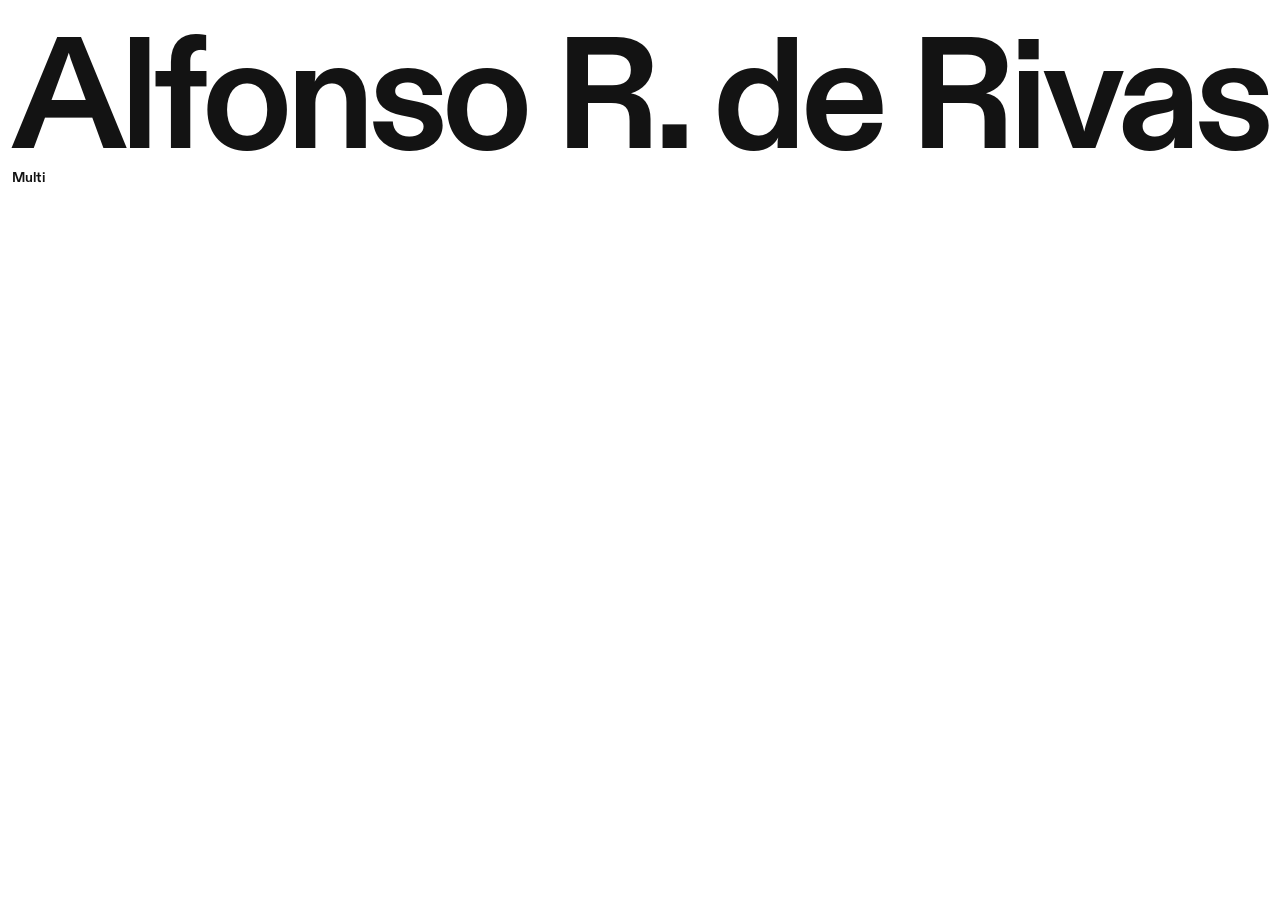
==== index.html @ 582c8100 "change" ====
<!DOCTYPE html>
<html lang="en">
<head>
  <meta charset="UTF-8" />
  <script>
    if (localStorage.getItem('theme') === 'dark') document.documentElement.classList.add('dark');
  </script>
  <meta name="viewport" content="width=device-width, initial-scale=1.0" />
  <title>Alfonso R. de Rivas · Multimedia & Graphic Designer</title>
  <link rel="preload" href="fonts/Diatype-Bold.woff2" as="font" type="font/woff2">
  <link rel="preload" href="fonts/Diatype-Medium.woff2" as="font" type="font/woff2">
  <link rel="preload" href="fonts/Herbik-Regular.woff2" as="font" type="font/woff2">
  <link rel="preload" href="fonts/Herbik-Bold.woff2" as="font" type="font/woff2">
  <link rel="stylesheet" href="css/style.css" />
</head>
<body class="is-home">

  <!-- Pantalla de carga: solo se anima la primera vez que se
       entra en la web dentro de la sesión (lo controla js/main.js) -->
  <div class="preloader" id="preloader">
    <div class="preloader__inner">
      <h1 class="preloader__name" id="preloaderName">Alfonso R. de Rivas</h1>
      <div class="preloader__tagline" id="preloaderTagline">
        <span data-word="Multimedia"></span>
        <span data-word="Graphic"></span>
        <span data-word="Designer"></span>
        <span data-word="Producer"></span>
      </div>
    </div>
  </div>

  <div class="carousel-page">
  <header class="nav">
    <div class="nav__logo">
      <a href="index.html">Alfonso R. de Rivas</a>
    </div>
    <nav class="nav__links">
      <div class="nav__menu" id="navMenu">
      <div class="nav__menu-links">
        <a href="works.html">Works</a>
        <a href="archive.html">Archive</a>
        <a href="sound.html">Sound</a>
        <a href="info.html">Info</a>
      </div>
      <div class="nav__menu-foot">
        <div class="nav__menu-foot-left">
          <div>
            Alfonso Rodríguez de Rivas<br />
            Multimedia &amp; Graphic Designer<br />
            Based in Madrid, Spain
          </div>
          <div>
            +34 620 139 947
          </div>
        </div>
        <div class="nav__menu-foot-right">
          <div>
            <a href="https://www.instagram.com/alfonso.rderivas/" target="_blank" rel="noopener">Instagram</a><br />
            <a href="https://www.linkedin.com/in/fonchitas" target="_blank" rel="noopener">LinkedIn</a>
          </div>
          <div>
            &copy;Alfonso R. de Rivas, 2026<br />
            Web designed and coded by me.
          </div>
        </div>
      </div>
      </div>
      <button class="nav__burger" id="navBurger" aria-label="Open menu" aria-expanded="false">
        <span></span><span></span><span></span>
      </button>
      <button class="theme-toggle" id="themeToggle" aria-label="Toggle light/dark mode"></button>
    </nav>
  </header>

    <!-- GALERÍA CONTINUA: pista duplicada por JS, movida con
         requestAnimationFrame (deriva lenta + impulso de la rueda
         o el arrastre). La página no hace scroll: solo se mueve
         esto. Los nombres aparecen al pasar el cursor (escritorio). -->
    <main class="carousel" id="carousel">
      <div class="track" id="track">
      <a class="slide" href="simbiosis.html">
        <video data-video="simbiosis-hero" src="https://ik.imagekit.io/k0qx6odcz/Alfonso_Rodriguez_Spot.2%20(1).mp4" autoplay muted loop playsinline preload="auto"></video>
        <span class="slide__label">
          <span class="slide__name">Simbiosis, <em>Cultural mediation</em></span>
          <span class="slide__cat">Branding · 3D · Music · Web</span>
        </span>
      </a>
      <a class="slide" href="proyecto-anfaco.html">
        <img src="https://ik.imagekit.io/k0qx6odcz/A1_75972-Portada-WEB.jpg" alt="" loading="lazy" />
        <span class="slide__label">
          <span class="slide__name">Specimen, <em>Laus Inbook 2026</em></span>
          <span class="slide__cat">Editorial</span>
        </span>
      </a>
      <a class="slide" href="proyecto-laus.html">
        <video data-video="outpaced-hero" src="video/outpaced-carousel.mp4" autoplay muted loop playsinline preload="auto"></video>
        <span class="slide__label">
          <span class="slide__name">Outpaced, <em>D&amp;AD 2026</em></span>
          <span class="slide__cat">Web Design · Motion · Campaign</span>
        </span>
      </a>
      <a class="slide" href="proyecto-04.html">
        <video src="video/primal-carousel.mp4" autoplay muted loop playsinline preload="auto"></video>
        <span class="slide__label">
          <span class="slide__name">Primal, <em>New Balance</em></span>
          <span class="slide__cat">3D · Motion</span>
        </span>
      </a>
      <a class="slide" href="proyecto-05.html">
        <img src="img/lca-carousel.jpg" alt="" loading="lazy" />
        <span class="slide__label">
          <span class="slide__name">La Casa Amarilla Estudio, <em>Madrid</em></span>
          <span class="slide__cat">Art Direction · Photography · Branding</span>
        </span>
      </a>
      <a class="slide" href="proyecto-07.html">
        <video src="video/oakley-carousel.mp4" autoplay muted loop playsinline preload="auto"></video>
        <span class="slide__label">
          <span class="slide__name">Oakley Neptune, <em>Design without human supervision</em></span>
          <span class="slide__cat">Product Design · 3D</span>
        </span>
      </a>
      <a class="slide" href="proyecto-06.html">
        <img src="https://ik.imagekit.io/k0qx6odcz/percepta_todos1.png" alt="" loading="lazy" />
        <span class="slide__label">
          <span class="slide__name">Percepta Wines, <em>Packaging concept</em></span>
          <span class="slide__cat">Packaging</span>
        </span>
      </a>
      </div>
    </main>
    <div class="mobile-rows" id="mobileRows"></div>
  </div>

  <script src="js/main.js"></script>
</body>
</html>
---- css/style.css ----
/* ============================================================
   PORTFOLIO — ALFONSO R. DE RIVAS
   ============================================================ */

/* ---------- Fuentes ---------- */
@font-face {
  font-family: 'Diatype';
  src: url('../fonts/Diatype-Medium.woff2') format('woff2');
  font-weight: 500;
  font-display: swap;
}
@font-face {
  font-family: 'Diatype';
  src: url('../fonts/Diatype-Bold.woff2') format('woff2');
  font-weight: 700;
  font-display: swap;
}
@font-face {
  font-family: 'Herbik';
  src: url('../fonts/Herbik-Regular.woff2') format('woff2');
  font-weight: 400;
  font-style: normal;
  font-display: swap;
}
@font-face {
  font-family: 'Herbik';
  src: url('../fonts/Herbik-Bold.woff2') format('woff2');
  font-weight: 700;
  font-display: swap;
}

/* ---------- Tokens ---------- */
:root {
  --bg: #ffffff;
  --ink: #131313;
  --ph: #d9d9d9;
  --ph-dark: #c7c7c2;
  --line: #131313;

  --sans: 'Diatype', 'Helvetica Neue', Arial, sans-serif;
  --serif: 'Herbik', Georgia, serif;

  --fs-serif: 16px;
  --fs-nav: 16px;
  --fs-tag: 10px;

  /* margen general: el mismo valor gobierna los bordes laterales,
     el hueco bajo la nav y el espaciado entre proyectos, para que
     todo el marco de la página respire de forma consistente */
  --pad: clamp(9px, 0.9vw, 13px);

  /* separación entre la nav y el primer contenido de cada
     página (retícula de Works, portada de proyecto, mosaico de
     Archive, titular de Sound, texto de Info) — un único valor
     para que todas empiecen exactamente a la misma altura */
  --content-top: 6px;

  --ease: cubic-bezier(0.22, 1, 0.36, 1);
}

/* modo noche: se activa con la clase .dark en <html> (toggle
   junto a Info) y persiste entre páginas vía localStorage */
:root.dark {
  --bg: #111111;
  --ink: #f2f2f2;
  --ph: #262626;
  --ph-dark: #383838;
  --line: #f2f2f2;
}

/* ---------- Reset ---------- */
*, *::before, *::after { box-sizing: border-box; margin: 0; padding: 0; -webkit-tap-highlight-color: transparent; }

html { background: var(--bg); }

body {
  background: var(--bg);
  color: var(--ink);
  font-family: var(--serif);
  font-size: var(--fs-serif);
  line-height: 1.55;
  letter-spacing: 0;
  -webkit-font-smoothing: antialiased;
  transition: background-color 0.35s ease, color 0.35s ease;
}
/* nada es clicable mientras dura la animación de carga */
body.is-loading { pointer-events: none; }

/* el fundido de entrada/salida vive en .page-fade, no en body,
   para que la navbar (que queda fuera de ese contenedor) no se
   vea afectada al navegar entre secciones. Solo anima opacidad
   (sin transform): es más barato de componer para el navegador,
   que es justo lo que necesita la nav con mix-blend-mode encima */
.page-fade {
  opacity: 0;
  will-change: opacity;
  transition: opacity 0.45s var(--ease);
}
body.is-ready .page-fade { opacity: 1; }

body.page-leave .page-fade {
  opacity: 0 !important;
  transition: opacity 0.3s var(--ease);
}

/* en la home, lo que se desvanece al salir es la propia galería
   (la nav tampoco se ve afectada aquí) */
body.page-leave .carousel {
  opacity: 0 !important;
  transition: opacity 0.3s var(--ease) !important;
}

/* la home no hace scroll: es una pantalla fija con la galería
   moviéndose sola dentro */
body.is-home { height: 100vh; height: 100svh; height: 100dvh; overflow: hidden; }

/* ============================================================
   PANTALLA DE CARGA — solo en la home, solo una vez por sesión.
   Primero aparece el nombre, luego cada palabra de la línea de
   abajo se escribe letra a letra, y al terminar da paso al
   carrusel (ver js/main.js para la secuencia y los tiempos).
   ============================================================ */
.preloader {
  position: fixed;
  inset: 0;
  z-index: 999;
  display: flex;
  align-items: flex-start;
  background: var(--bg); /* opaco de verdad: tapa lo que haya debajo mientras dura la animación */
  pointer-events: none; /* pero sin bloquear clics: el fondo no reacciona a nada */
  transition: visibility 0.9s, background 0.9s;
}
.preloader.is-hidden { visibility: hidden; background: transparent; }

.preloader__inner {
  width: 100%;
  padding: 0 var(--pad);
  /* el hueco de arriba coincide con la altura real de la navbar
     (medida por JS): así el bloque cae justo en el espacio en
     blanco entre la nav y el carrusel, no en el centro de la
     pantalla — al desvanecerse, encaja con lo que ya hay debajo */
  padding-top: var(--preloader-top, 70px);
  transition: transform 0.9s var(--ease), opacity 0.9s var(--ease);
}
/* solo esto se mueve al salir — como una capa flotante propia,
   aprovechando que el fondo de la home ya es blanco de por sí */
.preloader.is-hidden .preloader__inner {
  transform: translateY(-36px);
  opacity: 0;
}

.preloader__name {
  display: inline-block; /* la caja se ajusta al texto: así JS puede medir su ancho real, no el del bloque estirado */
  font-family: var(--sans);
  font-weight: 700;
  font-size: 100px; /* valor de referencia: js/main.js lo recalcula para llegar justo al borde */
  letter-spacing: -0.037em;
  line-height: 1;
  color: var(--ink);
  white-space: nowrap;
  opacity: 0;
  transform: translateY(18px);
  transition: opacity 0.7s var(--ease), transform 0.7s var(--ease);
}
.preloader__name.is-in { opacity: 1; transform: translateY(0); }

.preloader__tagline {
  display: flex;
  justify-content: space-between;
  gap: 12px;
  margin-top: clamp(-10px, -0.4vw, -4px);
  font-family: var(--sans);
  font-weight: 700;
  font-size: clamp(11px, 1.1vw, 16px);
  letter-spacing: normal;
  color: var(--ink);
  /* altura reservada en píxeles fijos (no em): así no depende de
     las métricas de ninguna fuente ni de en qué momento cargue,
     y el bloque centrado nunca tiene nada que recalcular */
  min-height: 22px;
}
/* mientras no le toca a una palabra, ocupa su sitio pero invisible
   (para que las demás no se desplacen al ir apareciendo el texto) */
.preloader__tagline span { visibility: hidden; white-space: nowrap; flex-shrink: 0; }
.preloader__tagline span.is-typing { visibility: visible; }

@media (prefers-reduced-motion: reduce) {
  .preloader { display: none; }
}

@media (prefers-reduced-motion: reduce) {
  .page-fade, body.page-leave .page-fade { transition: none !important; transform: none !important; opacity: 1 !important; }
}

img { display: block; max-width: 100%; }
a { color: inherit; text-decoration: none; }
ul { list-style: none; }

/* ============================================================
   NAVEGACIÓN
   Fija arriba (sticky) en todas las páginas. El texto es blanco
   con mix-blend-mode: difference, así que se invierte según lo
   que tenga debajo: negro sobre fondo blanco, blanco sobre una
   imagen oscura, sin tener que gestionarlo a mano.
   ============================================================ */
.nav {
  position: sticky;
  top: 0;
  z-index: 50;
  display: flex;
  justify-content: space-between;
  align-items: baseline;
  gap: 20px;
  padding: 5px var(--pad) 0;
  margin-bottom: var(--pad);
  font-family: var(--sans);
  font-weight: 700;
  font-size: var(--fs-nav);
  color: #fff;
  mix-blend-mode: difference;
  background: transparent;
}
.nav a { color: inherit; }

/* la nav entra deslizándose desde arriba SOLO cuando la pantalla
   de carga se ejecuta de verdad (primera vez en la sesión) — si
   llegas a la home navegando por un enlace (p. ej. el logo) y la
   carga ya se vio antes, la nav aparece igual que en cualquier
   otra página, sin deslizarse ni "quedarse fija" en ninguna
   animación rara */
body.preload-nav .nav {
  opacity: 0;
  transform: translateY(-16px);
  transition: opacity 0.9s var(--ease), transform 0.9s var(--ease);
}
body.preload-nav.is-ready .nav { opacity: 1; transform: none; }

.nav__logo {
  display: flex;
  align-items: baseline;
  gap: 22px;
  flex-wrap: wrap;
}

.nav__links {
  display: flex;
  align-items: center;
  gap: clamp(12px, 1.8vw, 28px);
}

/* en escritorio los enlaces se muestran en línea, igual que
   siempre; la media query de móvil más abajo lo convierte en un
   panel desplegable oculto por defecto */
.nav__menu {
  display: flex;
  align-items: center;
  gap: clamp(12px, 1.8vw, 28px);
}
.nav__menu-links {
  display: flex;
  align-items: center;
  gap: clamp(12px, 1.8vw, 28px);
}
/* la fila de contacto/redes del menú a pantalla completa es
   exclusiva del móvil: en escritorio no hay menú desplegable */
.nav__menu-foot { display: none; }

/* la sección activa se marca con el mismo gris que las etiquetas
   (misma opacidad sobre --ink), en vez de un asterisco delante */
.nav__links a.is-active { opacity: 0.4; }

.nav__project {
  font-family: var(--serif);
  font-weight: 400;
  font-size: var(--fs-serif);
  line-height: 1;
}

/* el interruptor de tema vive dentro de .nav__links como un
   elemento más, así que hereda el mismo hueco que separa el
   resto de las secciones — nada de agrupación pegada a Info */
/* usa blanco a propósito: al vivir dentro de la nav (mezcla de
   color con el fondo), el blanco se invierte solo a negro sobre
   fondo claro y se queda blanco sobre fondo oscuro — el mismo
   truco que ya usa el texto de la nav, sin reglas aparte para
   cada modo */
.theme-toggle {
  width: 13px;
  height: 13px;
  border-radius: 50%;
  border: 1px solid #fff;
  background: linear-gradient(90deg, #fff 50%, transparent 50%);
  padding: 0;
  cursor: pointer;
  flex-shrink: 0;
  align-self: center;
}

/* en la home la nav no necesita el hueco inferior extra: el
   propio margen del carrusel ya se encarga de separar */
.carousel-page .nav { margin-bottom: 0; }

/* ============================================================
   MENÚ HAMBURGUESA — solo existe visualmente en móvil (ver
   media query más abajo). En escritorio los enlaces se muestran
   en línea como siempre y el botón de hamburguesa permanece oculto.
   ============================================================ */
.nav__burger {
  display: none;
  flex-direction: column;
  justify-content: center;
  gap: 4px;
  width: 22px;
  height: 22px;
  background: none;
  border: none;
  padding: 0;
  cursor: pointer;
  flex-shrink: 0;
  color: inherit; /* los <button> no heredan el color por defecto: sin esto, currentColor salía negro en vez de blanco */
}
.nav__burger span {
  display: block;
  width: 100%;
  height: 1.5px;
  background: currentColor;
  transition: transform 0.25s var(--ease), opacity 0.25s var(--ease);
}
/* al abrir, las tres rayas se convierten en una X */
.nav__burger[aria-expanded="true"] span:nth-child(1) { transform: translateY(5.5px) rotate(45deg); }
.nav__burger[aria-expanded="true"] span:nth-child(2) { opacity: 0; }
.nav__burger[aria-expanded="true"] span:nth-child(3) { transform: translateY(-5.5px) rotate(-45deg); }

/* ============================================================
   ETIQUETAS
   ============================================================ */
/* gris claro: se consigue con opacidad sobre --ink, así queda
   igual de sutil en modo claro que en modo oscuro sin necesitar
   un color aparte para cada tema */
.tag {
  font-family: var(--sans);
  font-weight: 700;
  font-size: var(--fs-tag);
  letter-spacing: 0.05em;
  text-transform: uppercase;
  color: var(--ink);
  opacity: 0.4;
}

.tags { display: flex; flex-wrap: wrap; gap: 6px 18px; }

/* mismo estilo que .slide__cat del carrusel: una sola línea con
   puntos como separador, en vez de píldoras sueltas — y la misma
   proporción de tamaño respecto al título (ahí 10px sobre 15px de
   título; aquí 10px sobre 16px, la misma relación en la práctica) */
.card__cats {
  display: block;
  font-family: var(--sans);
  font-weight: 700;
  font-size: var(--fs-tag);
  letter-spacing: 0.06em;
  text-transform: uppercase;
  color: var(--ink);
  opacity: 0;
  margin-top: 1px;
  transition: opacity 0.3s ease;
}
@media (hover: hover) and (pointer: fine) { .card:hover .card__cats { opacity: 0.4; } }
/* en pantallas táctiles no existe el hover: se muestran siempre,
   en vez de quedar ocultas para siempre sin forma de revelarlas */
@media (hover: none) { .card__cats { opacity: 0.4; } }

/* mismo estilo, pero para las páginas de proyecto individuales:
   siempre visible, no depende de ningún hover (eso era específico
   de las tarjetas de Works) */
.project-cats {
  display: block;
  font-family: var(--sans);
  font-weight: 700;
  font-size: var(--fs-tag);
  letter-spacing: 0.06em;
  text-transform: uppercase;
  color: var(--ink);
  opacity: 0.4;
}

/* ============================================================
   HOME — GALERÍA CONTINUA
   La página queda fija (sin scroll); solo la galería se mueve,
   sola y despacio, y se acelera con la rueda/trackpad o el
   arrastre, siempre con la misma velocidad continua (JS con
   requestAnimationFrame en vez de una animación CSS, para poder
   mezclar deriva automática + impulso manual sin saltos).
   ============================================================ */
.carousel-page {
  height: 100vh;
  height: 100svh;
  height: 100dvh;
  display: flex;
  flex-direction: column;
  overflow: hidden;
}

.carousel {
  flex: 1;
  display: flex;
  align-items: flex-end;      /* las piezas se posan en el borde inferior */
  position: relative;
  overflow: hidden;
  margin: var(--pad) 0 0;     /* sin margen abajo: toca el borde de la pantalla */
  cursor: grab;
  touch-action: none;

  opacity: 0;
  transform: translateY(48px);
  transition: opacity 0.9s var(--ease), transform 0.9s var(--ease);
}
body.is-ready .carousel { opacity: 1; transform: translateY(0); }
.carousel.is-dragging { cursor: grabbing; }

.track {
  display: flex;
  gap: 6px;
  height: 60%;                /* más pequeñas: dejan bastante aire arriba */
  width: max-content;
  padding-left: var(--pad);
  will-change: transform;
}

/* cada pieza usa su proporción real: se fija la altura (la del
   track) y el ancho lo calcula el navegador a partir del propio
   tamaño intrínseco del vídeo o la imagen — así cada diapositiva
   respeta su encuadre original, sin forzar una categoría genérica */
.slide {
  position: relative;
  flex: 0 0 auto;
  height: 100%;
  background: var(--ph);
  overflow: hidden;
}
.slide img, .slide video {
  height: 100%;
  width: auto;
  object-fit: cover;
  display: block;
  pointer-events: none;
}

.slide__label {
  position: absolute;
  inset: 0;
  display: flex;
  flex-direction: column;
  justify-content: flex-end;
  padding: 14px 16px 24px;
  background: linear-gradient(to top, rgba(0,0,0,0.28), transparent 55%);
  opacity: 0;
  transform: translateY(6px);
  transition: opacity 0.35s var(--ease), transform 0.35s var(--ease);
}

@media (hover: hover) and (pointer: fine) {
  .slide:hover .slide__label { opacity: 1; transform: translateY(0); }
}

.slide__name { font-family: var(--serif); font-size: 15px; color: #fff; }
.slide__name em { font-style: italic; }

.slide__cat {
  font-family: var(--sans);
  font-weight: 700;
  font-size: 10px;
  letter-spacing: 0.06em;
  text-transform: uppercase;
  color: rgba(255,255,255,0.85);
  margin-top: 3px;
}

/* ============================================================
   WORKS — filas de 3, alineadas por la base. Cada fila es su
   propia retícula, así que el orden es siempre exacto (nunca se
   rompe) y las piezas conservan su proporción real dentro de la
   fila en vez de estirarse todas a la misma altura.
   ============================================================ */
.rows { padding: var(--content-top) var(--pad) 30px; }

.works-grid {
  columns: 2;
  column-gap: 6px;
}

.card {
  display: inline-block;
  width: 100%;
  break-inside: avoid;
  margin-bottom: 26px;
}

.card__img {
  background: var(--ph);
  width: 100%;
  overflow: hidden;
  aspect-ratio: 3 / 2;
}
/* misma proporción horizontal para todas las piezas: da un
   aspecto ordenado y regular, a costa de recortar cada imagen o
   vídeo a ese formato común en vez de respetar su encuadre real */
.card__img img, .card__img video {
  display: block;
  width: 100%;
  height: 100%;
  object-fit: cover;
  transition: transform 0.6s var(--ease);
}
@media (hover: hover) and (pointer: fine) { .card:hover .card__img img, .card:hover .card__img video { transform: scale(1.06); } }

.card__caption { font-size: var(--fs-serif); margin-top: 6px; }
.card__caption em { font-style: italic; }

/* las disciplinas solo aparecen sutilmente al pasar el ratón por
   el proyecto — el peso gris ya las marca como secundarias, y
   quedan ocultas por defecto para no competir con el título */
/* ============================================================
   PÁGINA DE PROYECTO
   Orden: portada grande -> título y descripción -> resto de
   imágenes. El título ya no vive en la nav, así que necesita
   su propio tratamiento visual.
   ============================================================ */
.project-cover { padding: var(--content-top) var(--pad) 0; }
.project-cover .ph-block.full {
  aspect-ratio: 16 / 9;
  background: var(--ph);
  overflow: hidden;
}
.project-cover .ph-block.full img,
.project-cover .ph-block.full video { width: 100%; height: 100%; object-fit: cover; display: block; }
/* portadas concretas que deben mostrarse enteras, sin recortar
   ni forzar ninguna proporción — el tamaño lo decide la propia imagen */
.project-cover .ph-block.full.natural { aspect-ratio: auto; }
.project-cover .ph-block.full.natural img { height: auto; object-fit: contain; }

/* dos columnas: título grande a la izquierda, texto + ficha
   técnica a la derecha — como una hoja de créditos editorial */
.project-intro {
  padding: 20px var(--pad) 0;
  display: grid;
  grid-template-columns: 1fr 1fr;
  gap: var(--pad);
  align-items: start;
}

/* título: solo el nombre, sin subtítulo al lado; capitalización
   normal (no todo en mayúsculas) */
.project-intro__title {
  font-family: var(--sans);
  font-weight: 700;
  font-size: clamp(30px, 4.5vw, 54px);
  line-height: 1.05;
  letter-spacing: -0.02em;
}

.project-intro__body p { margin-bottom: 1.1em; max-width: 72ch; }
.project-intro__body .meta { margin-top: 24px; }
.project-intro__body .tags { margin-top: 10px; margin-bottom: 24px; }

/* ficha técnica con guía de puntos entre etiqueta y valor, al
   estilo de un colofón editorial */
.project-specs {
  margin-top: 32px;
  display: flex;
  flex-direction: column;
  gap: 6px;
}
.project-specs .row {
  display: flex;
  align-items: baseline;
  gap: 6px;
  font-family: var(--sans);
  font-size: 13px;
}
.project-specs .row dt {
  flex-shrink: 0;
  font-weight: 700;
  text-transform: uppercase;
  letter-spacing: 0.04em;
}
.project-specs .row .dots {
  flex: 1;
  border-bottom: 1px dotted var(--line);
  margin-bottom: 3px;
}
.project-specs .row dd { flex-shrink: 0; }

@media (max-width: 900px) {
  .project-intro { grid-template-columns: 1fr; gap: 24px; }
}

.u-dotted {
  text-decoration: underline;
  text-decoration-style: dashed;
  text-underline-offset: 5px;
  text-decoration-thickness: 1px;
}

.project-media {
  padding: 60px var(--pad) 0;
  display: grid;
  grid-template-columns: repeat(12, 1fr);
  gap: 6px;
  align-items: start;
}
.project-media .full { grid-column: 1 / -1; }
/* bloque de texto que hace pareja con un vídeo en la misma fila */
.project-media .media-text {
  display: flex;
  align-items: center;
  font-family: var(--serif);
  font-size: clamp(16px, 1.6vw, 20px);
  line-height: 1.55;
  color: var(--ink);
  padding-right: 10%;
  grid-column: span 6;
}
/* hueco en blanco a propósito: mismo tamaño que una pieza normal,
   pero sin fondo ni contenido — espacio de verdad, no una caja gris */
.project-media .media-empty { aspect-ratio: 3 / 2; background: none; grid-column: span 3; }

/* vídeos con música: se reproducen solos desde el principio — al
   pasar el ratón por encima (o si están en pausa) aparece, abajo,
   un botón de pausa/play y una barra de progreso al estilo Vimeo,
   sobre la que se puede pinchar para avanzar o retroceder */
.media-vimeo { position: relative; }
.media-vimeo video { width: 100%; height: 100%; object-fit: cover; display: block; }
.media-vimeo__controls {
  position: absolute;
  left: 0;
  right: 0;
  bottom: 0;
  padding: 10px 14px 12px;
  display: flex;
  align-items: center;
  gap: 12px;
  background: linear-gradient(to top, rgba(0, 0, 0, 0.6), transparent);
  opacity: 0;
  transition: opacity 0.25s ease;
}
.media-vimeo:hover .media-vimeo__controls,
.media-vimeo.is-paused .media-vimeo__controls { opacity: 1; }
.media-vimeo__toggle {
  flex-shrink: 0;
  width: 22px;
  height: 22px;
  border: none;
  background: none;
  padding: 0;
  cursor: pointer;
  display: flex;
  align-items: center;
  justify-content: center;
}
.media-vimeo__toggle svg { width: 14px; height: 14px; fill: #fff; }
.media-vimeo__icon-play { display: none; }
.media-vimeo.is-paused .media-vimeo__icon-pause { display: none; }
.media-vimeo.is-paused .media-vimeo__icon-play { display: block; }
.media-vimeo__bar {
  flex: 1;
  height: 3px;
  background: rgba(255, 255, 255, 0.35);
  border-radius: 999px;
  cursor: pointer;
}
.media-vimeo__fill { height: 100%; width: 0%; background: #fff; border-radius: 999px; }
.media-vimeo__volume {
  flex-shrink: 0;
  width: 22px;
  height: 22px;
  border: none;
  background: none;
  padding: 0;
  cursor: pointer;
  display: flex;
  align-items: center;
  justify-content: center;
}
.media-vimeo__volume svg { width: 15px; height: 15px; fill: #fff; }
.media-vimeo__icon-muted { display: none; }
.media-vimeo.is-muted .media-vimeo__icon-unmuted { display: none; }
.media-vimeo.is-muted .media-vimeo__icon-muted { display: block; }

.project-media .ph-block { background: var(--ph); overflow: hidden; aspect-ratio: 3 / 2; grid-column: span 6; }
.project-media .ph-block.vert { aspect-ratio: 2 / 3; }
/* foto protagonista: una vertical sola, centrada y a un tamaño
   contenido, en vez de estirada a todo el ancho — el respiro
   editorial que separa los bloques de fotos */
.project-media .ph-block.feature {
  grid-column: 1 / -1;
  background: none;
  aspect-ratio: 2 / 3;
  max-width: 460px;
  margin: 0 auto;
}
.project-media .ph-block.feature img,
.project-media .ph-block.feature video { width: 100%; height: 100%; object-fit: cover; }
.project-media .ph-block.full { aspect-ratio: 16 / 9; grid-column: 1 / -1; }
.project-media .ph-block.third { grid-column: span 4; }
.project-media .ph-block.quarter { grid-column: span 3; }
/* piezas transparentes (como los mockups de móvil): sin fondo
   gris ni recorte, se apoyan directamente sobre el fondo de la
   propia web (blanco o negro según el modo) */
.project-media .ph-block.transparent { background: none; aspect-ratio: auto; overflow: visible; }
.project-media .ph-block.transparent img { width: 100%; height: auto; object-fit: contain; }
.project-media .ph-block img,
.project-media .ph-block video { width: 100%; height: 100%; object-fit: cover; display: block; }
/* estos tres vídeos concretos quedaban con demasiado aire dentro
   de su marco recortado — un acercamiento extra para que el
   encuadre se sienta más cerrado y con más presencia */
.project-media .ph-block video.zoom { transform: scale(1.25); transform-origin: center; }
.project-media .ph-block video.zoom-more { transform: scale(1.55); }

/* ============================================================
   REVELADO AL HACER SCROLL — las tarjetas de Works, las imágenes
   dentro de cada proyecto y las fotos de Info empiezan invisibles;
   un IntersectionObserver (ver js/main.js) añade .is-visible en
   cuanto entran en pantalla. Las de Info solo usan opacidad (sin
   desplazamiento) porque su posición exacta se mide en JS para
   colocar las tarjetas de premios a su lado — un transform ahí
   podría desajustar esa medición según el momento en que se dispare
   ============================================================ */
.card,
.project-media .ph-block {
  opacity: 0;
  transform: translateY(36px);
  transition: opacity 0.7s var(--ease), transform 0.7s var(--ease);
}
.card.is-visible,
.project-media .ph-block.is-visible {
  opacity: 1;
  transform: translateY(0);
}

.studio__photos .ph-block {
  opacity: 0;
  transition: opacity 0.7s var(--ease);
}
.studio__photos .ph-block.is-visible { opacity: 1; }

@media (prefers-reduced-motion: reduce) {
  .card, .project-media .ph-block, .studio__photos .ph-block { opacity: 1; transform: none; transition: none; }
}

.more {
  display: grid;
  grid-template-columns: minmax(0, 820px) 1fr;
  gap: clamp(24px, 4vw, 80px);
  padding: clamp(64px, 11vh, 130px) var(--pad) 15px;
  align-items: start;
}

.more__label {
  font-family: var(--sans);
  font-weight: 700;
  font-size: var(--fs-tag);
  letter-spacing: 0.05em;
  text-transform: uppercase;
  padding-bottom: 10px;
  border-bottom: 1px solid var(--line);
}

.more__row {
  display: flex;
  align-items: baseline;
  gap: 10px;
  font-size: var(--fs-serif);
  padding: 8px 0;
  border-bottom: 1px solid var(--line);
  transition: padding-left 0.35s var(--ease), opacity 0.35s var(--ease);
}
.more__row em { font-style: italic; }

.more__row::before {
  content: '\2192';
  opacity: 0;
  transition: opacity 0.35s var(--ease);
}
.more__row.is-current::before { opacity: 1; }
@media (hover: hover) and (pointer: fine) { .more__row:hover::before { opacity: 1; } }

@media (hover: hover) and (pointer: fine) { .more__row:hover { padding-left: 10px; } }
@media (hover: hover) and (pointer: fine) { .more__row:not(.is-current):hover { opacity: 0.55; } }
.more__row.is-current { opacity: 1; }

/* vacía por defecto: se rellena con la imagen o vídeo propio de
   cada proyecto de la lista al pasar el ratón por encima (ver
   js/main.js), en vez de mostrar siempre una imagen fija */
.more__thumb {
  background: var(--ph);
  aspect-ratio: 4 / 5;
  max-width: 420px;
  width: 100%;
  justify-self: end;
  position: sticky;
  top: calc(var(--fs-nav) + var(--pad) * 3);
  overflow: hidden;
  opacity: 0;
  transition: opacity 0.3s ease;
}
.more__thumb.is-visible { opacity: 1; }
.more__thumb img, .more__thumb video { width: 100%; height: 100%; object-fit: cover; display: block; }

/* ============================================================
   ARCHIVE — mosaico denso, sin espaciado entre piezas, en
   columnas; cada imagen conserva su proporción real (por eso no
   se fuerza un aspect-ratio uniforme, solo variantes de ejemplo
   mientras son placeholders)
   ============================================================ */
.archive-grid {
  columns: 8;
  column-gap: 0;
  padding-top: var(--content-top);
}

.archive-grid__item {
  break-inside: avoid;
  display: block;
  width: 100%;
  background: var(--ph);
  cursor: pointer;
  opacity: 0;
  transform: translateY(26px);
  transition: filter 0.4s ease, opacity 0.6s var(--ease), transform 0.6s var(--ease);
}
/* el JS marca cada pieza como cargada en cuanto su imagen o vídeo
   está listo de verdad, así el fundido con leve subida sustituye
   al "chispazo" brusco de que cada archivo remoto aparezca en un
   instante distinto según tarde en descargarse */
.archive-grid__item.is-loaded { opacity: 1; transform: translateY(0); }
@media (hover: hover) and (pointer: fine) { .archive-grid__item:hover { filter: brightness(0.94); } }
.archive-grid__item img,
.archive-grid__item video { width: 100%; display: block; }

@media (prefers-reduced-motion: reduce) {
  .archive-grid__item { opacity: 1 !important; transform: none !important; transition: none !important; }
}

/* proporciones de muestra para los placeholders — en cuanto haya
   imágenes reales, cada <img> impone su propia altura natural y
   estas clases dejan de hacer falta */
.archive-grid__item.ar-1 { aspect-ratio: 1 / 1; }
.archive-grid__item.ar-2 { aspect-ratio: 3 / 4; }
.archive-grid__item.ar-3 { aspect-ratio: 4 / 3; }
.archive-grid__item.ar-4 { aspect-ratio: 2 / 3; }
.archive-grid__item.ar-5 { aspect-ratio: 16 / 9; }
.archive-grid__item.ar-6 { aspect-ratio: 9 / 16; }

.lightbox {
  position: fixed;
  inset: 0;
  z-index: 500;
  background: color-mix(in srgb, var(--bg) 98%, transparent);
  display: flex;
  align-items: center;
  justify-content: center;
  opacity: 0;
  visibility: hidden;
  user-select: none;
  transition: opacity 0.35s var(--ease), visibility 0.35s var(--ease);
}
.lightbox.is-open { opacity: 1; visibility: visible; }

/* visor de dos capas: un marco de tamaño fijo (viewport) con dos
   "diapositivas" superpuestas que se desplazan a la vez — la que
   sale y la que entra están ambas visibles y en movimiento, así
   que se cruzan en vez de desvanecerse una tras otra */
.lightbox__viewport {
  position: relative;
  width: 56vw;
  height: 64vh;
  max-width: 900px;
  overflow: hidden;
  transform: scale(0.96);
  transition: transform 0.4s var(--ease);
}
.lightbox.is-open .lightbox__viewport { transform: scale(1); }

.lightbox__slide {
  position: absolute;
  inset: 0;
  display: flex;
  align-items: center;
  justify-content: center;
  cursor: pointer;
}

.lightbox__slide img,
.lightbox__slide video {
  max-width: 100%;
  max-height: 100%;
  width: auto;
  height: auto;
  object-fit: contain;
  display: block;
}

.lightbox__placeholder { background: var(--ph); width: 60%; max-width: 420px; aspect-ratio: 1 / 1; }

/* vistas previas de la anterior/siguiente pieza: pequeñas,
   borrosas, a los lados — clicables para saltar directamente */
.lightbox__peek {
  position: fixed;
  top: 50%;
  transform: translateY(-50%);
  width: clamp(64px, 8vw, 108px);
  aspect-ratio: 3 / 4;
  overflow: hidden;
  cursor: pointer;
  background: var(--ph);
  opacity: 0.4;
  filter: blur(3px);
  transition: opacity 0.3s ease, filter 0.3s ease;
  z-index: 8;
}
@media (hover: hover) and (pointer: fine) { .lightbox__peek:hover { opacity: 0.75; filter: blur(0.5px); } }
.lightbox__peek img, .lightbox__peek video { width: 100%; height: 100%; object-fit: cover; display: block; }
.lightbox__peek--prev { left: var(--pad); }
.lightbox__peek--next { right: var(--pad); }

/* mini título de la pieza: ahora centrado (misma altura que la X
   y la navbar), en serif cursiva, al mismo tamaño que las
   etiquetas que salen al pasar el ratón por el carrusel */
.lightbox__title {
  position: fixed;
  z-index: 10;
  top: 44px;
  left: 50%;
  transform: translateX(-50%);
  font-family: var(--serif);
  font-size: 15px;
  color: var(--ink);
}

.lightbox__close {
  position: fixed;
  z-index: 10;
  top: 40px;
  right: var(--pad);
  background: none;
  border: none;
  font-family: var(--sans);
  font-size: 14px;
  font-weight: 700;
  color: var(--ink);
  cursor: pointer;
  padding: 8px;
  line-height: 1;
  transition: opacity 0.2s ease;
}
@media (hover: hover) and (pointer: fine) { .lightbox__close:hover { opacity: 0.5; } }

/* cursor de doble flecha (izquierda/derecha) en cualquier zona
   donde hacer clic avance o retroceda: la imagen, y también el
   fondo blanco alrededor */
.lightbox, .lightbox__slide { cursor: ew-resize; }
.lightbox__close, .lightbox__peek { cursor: pointer; }

.lightbox__counter {
  position: fixed;
  z-index: 10;
  top: 44px;
  left: var(--pad);
  font-family: var(--sans);
  font-weight: 700;
  font-size: 12px;
  letter-spacing: 0.05em;
  color: var(--ink);
}

@media (max-width: 900px) {
  .lightbox__peek { display: none; }
  .lightbox__viewport { width: 84vw; height: 70vh; }
}

@media (prefers-reduced-motion: reduce) {
  .lightbox__slide { transition: none !important; }
}

/* ============================================================
   SOUND — mismas tipografías y color del sitio, pero con una
   composición que evoca la sesión de un DAW (Logic Pro): una
   regla de tiempo arriba, pistas en carriles horizontales con
   forma de onda y datos técnicos, botón de reproducción tipo
   transporte. El "look" técnico viene del layout, no de fuentes
   o colores nuevos.
   ============================================================ */
/* mismo layout de título + texto a dos columnas que usan las
   páginas de proyecto individuales (.project-intro) — solo se le
   añade el hueco antes de la sesión de abajo */
.sound-hero { margin-bottom: clamp(24px, 4vh, 40px); padding-top: var(--content-top); }

/* sesión: el marco que agrupa la cabecera y las pistas — límpio,
   sin retícula de fondo, como una tabla editorial */
.sound-session {
  margin: 0 var(--pad) 30px;
  border-top: 1px solid var(--ink);
}

/* cabecera de columna: sustituye a la antigua regla de compases
   (que no representaba nada real) por una fila de título de tabla,
   clara y discreta */
.sound-ruler {
  display: grid;
  grid-template-columns: 270px 1fr;
  border-bottom: 1px solid var(--line);
}
.sound-ruler__spacer { border-right: 1px solid var(--line); }
.sound-ruler__marks {
  display: flex;
  align-items: center;
  padding: 10px 18px;
}
.sound-ruler__marks span {
  font-family: var(--sans);
  font-weight: 700;
  font-size: 9px;
  letter-spacing: 0.12em;
  text-transform: uppercase;
  opacity: 0.35;
}
.sound-ruler__marks span:first-child { opacity: 0.35; }
.sound-ruler__marks span:not(:first-child) { display: none; }

.sound-track {
  display: grid;
  grid-template-columns: 270px 1fr;
  border-bottom: 1px solid var(--line);
  transition: background 0.2s ease;
}
.sound-track:last-child { border-bottom: none; }
@media (hover: hover) and (pointer: fine) {
  .sound-track:hover { background: color-mix(in srgb, var(--ink) 3%, transparent); }
}

/* cabecera de la pista: número de catálogo, play, título en serif
   (mismo lenguaje editorial que el resto del site) */
.sound-track__head {
  display: flex;
  align-items: center;
  gap: 14px;
  padding: 20px 18px;
  border-right: 1px solid var(--line);
}
.sound-track__index {
  font-family: var(--sans);
  font-weight: 700;
  font-size: 10px;
  letter-spacing: 0.05em;
  opacity: 0.3;
  flex-shrink: 0;
  font-variant-numeric: tabular-nums;
}
.sound-track__play {
  width: 30px;
  height: 30px;
  flex-shrink: 0;
  border-radius: 50%;
  border: 1px solid var(--ink);
  background: none;
  display: flex;
  align-items: center;
  justify-content: center;
  font-family: var(--sans);
  font-size: 9px;
  color: var(--ink);
  cursor: pointer;
  transition: background 0.2s ease, color 0.2s ease;
}
.play-icon { width: 10px; height: 10px; fill: currentColor; }
.play-icon__bars { display: none; }
.sound-track__play.is-playing .play-icon__tri { display: none; }
.sound-track__play.is-playing .play-icon__bars { display: block; }
@media (hover: hover) and (pointer: fine) { .sound-track__play:hover { background: var(--ink); color: var(--bg); } }

.sound-track__title {
  font-family: var(--serif);
  font-style: italic;
  font-size: 16px;
  letter-spacing: -0.005em;
  overflow: hidden;
  text-overflow: ellipsis;
  white-space: nowrap;
}

/* carril de la pista: forma de onda + datos técnicos como
   etiquetas discretas, sin retícula de fondo */
.sound-track__lane {
  position: relative;
  display: flex;
  align-items: center;
  gap: 22px;
  padding: 16px 18px;
}

.sound-track__wave {
  display: flex;
  align-items: center;
  gap: 2.5px;
  height: 22px;
  flex: 1;
  min-width: 0;
  max-width: 260px;
}
.sound-track__wave span {
  flex: 1;
  background: var(--ink);
  opacity: 0.25;
  border-radius: 1px;
  min-width: 1.5px;
}

.sound-track__meta {
  font-family: var(--sans);
  font-weight: 700;
  font-size: 10px;
  letter-spacing: 0.06em;
  text-transform: uppercase;
  opacity: 0.4;
  flex-shrink: 0;
  white-space: nowrap;
}

/* botón "Ver proceso": enlace discreto con flecha, mismo lenguaje
   que los "More ↗" del resto del site en vez de una píldora */
.sound-track__process {
  margin-left: auto;
  flex-shrink: 0;
  background: none;
  border: none;
  padding: 0;
  font-family: var(--sans);
  font-weight: 700;
  font-size: 10px;
  letter-spacing: 0.05em;
  text-transform: uppercase;
  color: var(--ink);
  opacity: 0.6;
  cursor: pointer;
  transition: opacity 0.2s ease;
}
.sound-track__process::after { content: ' ↗'; }
@media (hover: hover) and (pointer: fine) { .sound-track__process:hover { opacity: 1; } }

/* ============================================================
   VENTANA DE PROCESO — capturas y explicación del flujo de
   trabajo en Logic Pro X para la pista seleccionada
   ============================================================ */
.process-modal {
  position: fixed;
  inset: 0;
  z-index: 600;
  background: color-mix(in srgb, var(--bg) 96%, transparent);
  opacity: 0;
  visibility: hidden;
  overflow-y: auto;
  transition: opacity 0.3s var(--ease), visibility 0.3s var(--ease);
}
.process-modal.is-open { opacity: 1; visibility: visible; }

.process-modal__inner {
  max-width: 760px;
  margin: 0 auto;
  padding: 70px var(--pad) 80px;
}

.process-modal__close {
  position: fixed;
  z-index: 601;
  /* debajo de la nav por completo (su alto real: tamaño de letra +
     su propio padding y margen) — así ni siquiera comparten el
     mismo espacio, en vez de fiarlo todo a estar por encima en la
     pila de capas, que con el mix-blend-mode de la nav seguía
     dando problemas visuales */
  top: calc(var(--fs-nav) + 5px + var(--pad) * 2);
  right: var(--pad);
  background: none;
  border: none;
  font-family: var(--sans);
  font-size: 14px;
  font-weight: 700;
  color: var(--ink);
  cursor: pointer;
  padding: 8px;
  transition: opacity 0.2s ease;
}
@media (hover: hover) and (pointer: fine) { .process-modal__close:hover { opacity: 0.5; } }

.process-modal__title {
  font-family: var(--sans);
  font-weight: 700;
  font-size: clamp(21px, 2.4vw, 27px);
  letter-spacing: -0.015em;
  margin-bottom: 8px;
}
.process-modal__subtitle { opacity: 0.6; margin-bottom: 36px; }

.process-step { margin-bottom: 36px; }
.process-step__imgs {
  display: flex;
  align-items: flex-start;
  gap: 8px;
  margin-bottom: 12px;
  flex-wrap: wrap;
}
.process-step__imgs img {
  display: block;
  height: auto;
  flex: 1 1 260px;
  min-width: 0;
  background: var(--ph);
}
.process-step .ph-block {
  background: var(--ph);
  aspect-ratio: 16 / 10;
  margin-bottom: 12px;
}
.process-step p { font-size: 15px; max-width: 60ch; }
.process-step .step-num {
  display: block;
  font-family: var(--sans);
  font-weight: 700;
  font-size: 11px;
  letter-spacing: 0.08em;
  text-transform: uppercase;
  opacity: 0.45;
  margin-bottom: 6px;
}

@media (max-width: 680px) {
  :root { --pad: 10px; }
  .more__row { display: block; }
  .more__row::before { display: none; }
  .sound-track { grid-template-columns: 1fr; }
  .sound-track__head { border-right: none; border-bottom: 1px solid var(--line); }
  .sound-track__process { font-size: 9px; }
  .sound-track__lane { flex-direction: column; align-items: flex-start; gap: 10px; }
  .sound-track__wave { width: 100%; max-width: none; }
  .sound-track__meta { white-space: normal; }
  .sound-track__process { margin-left: 0; }
}
.studio {
  padding: var(--content-top) var(--pad) 20px;
}
.studio__text { max-width: 720px; }
.studio__text p { margin-bottom: 1em; max-width: 52ch; }

.studio__cols {
  display: grid;
  grid-template-columns: 1fr 1fr;
  gap: 24px;
  margin-top: 40px;
  max-width: 720px;
}

/* fijas en pantalla (se quedan visibles al hacer scroll), pero
   estrechas — no ocupan una columna entera, solo el ancho propio
   de una tarjeta de premio. El JS coloca su altura inicial a la
   misma que las fotos y las "acopla" justo encima del footer al
   acercarse, para no taparlo nunca. */
.awards {
  position: fixed;
  z-index: 20;
  right: var(--pad);
  top: var(--awards-top, 340px);
  width: min(300px, 26vw);
  display: flex;
  flex-direction: column;
  gap: 16px;
}
.awards.is-docked { position: absolute; }

/* aparecen con un fundido propio, cada una en su momento — no
   depende del fundido general de la página (.page-fade), es una
   animación exclusiva de estas dos tarjetas */
.award-card {
  background: var(--ph);
  border-radius: 14px;
  padding: 18px 20px 22px;
  opacity: 0;
  transform: translateY(14px);
  transition: opacity 0.5s var(--ease), transform 0.5s var(--ease);
}
.award-card.is-in { opacity: 1; transform: translateY(0); }
.award-card__top { display: flex; justify-content: space-between; align-items: center; margin-bottom: 10px; }
.award-card__top .tag { font-size: 13px; opacity: 1; }
.award-card__top a {
  font-family: var(--sans); font-weight: 700; font-size: 13px;
  letter-spacing: 0.05em; text-transform: uppercase;
}
.award-card__title { font-style: italic; line-height: 1.3; }
.award-card__sub { font-size: 14px; opacity: 0.65; margin-top: 4px; }

/* dos fotos grandes, subidas (menos aire por encima que antes) */
.studio__photos {
  display: grid;
  grid-template-columns: 1fr 1fr;
  align-items: end;
  gap: var(--pad);
  padding: 8px var(--pad) 0;
}
.studio__photos .ph-block { background: var(--ph); aspect-ratio: 4 / 3; overflow: hidden; }
.studio__photos .ph-block.tall { aspect-ratio: 3 / 4; }
.studio__photos .ph-block img { width: 100%; height: 100%; object-fit: cover; display: block; }

/* deja hueco a la derecha para que las fotos no queden debajo
   de las tarjetas fijas de premios (que flotan encima) */
.studio__photos { padding-right: calc(min(300px, 26vw) + var(--pad) * 2); }

@media (max-width: 900px) {
  .awards {
    position: static;
    width: auto;
    flex-direction: row;
    flex-wrap: wrap;
    gap: var(--pad); /* mismo hueco que entre las fotos, no el de escritorio (16px) */
    margin: 24px var(--pad) 0;
  }
  .award-card { flex: 1; min-width: 220px; }
  /* en móvil las tarjetas ya no flotan sobre las fotos, así que
     ese hueco reservado a la derecha ya no hace falta */
  .studio__photos { padding-right: var(--pad); }
  .studio__cols { grid-template-columns: 1fr; max-width: none; }
}
@media (max-width: 680px) {
  .awards { flex-direction: column; }
  .award-card { min-width: 0; }
  .studio__photos { grid-template-columns: 1fr; padding-right: var(--pad); }
}

/* ============================================================
   FOOTER — tres columnas en mayúsculas, Diatype Bold
   ============================================================ */
.footer {
  display: grid;
  grid-template-columns: 1.2fr 1fr 1.3fr;
  gap: 28px;
  align-items: start;
  padding: clamp(56px, 9vh, 110px) var(--pad) 30px;
  font-family: var(--sans);
  font-weight: 700;
  font-size: 14px;
  letter-spacing: 0.02em;
  text-transform: uppercase;
  line-height: 1.5;
}
.footer__col--right { justify-self: end; max-width: 560px; font-size: 12.5px; line-height: 1.55; }
.footer a { position: relative; }
@media (hover: hover) and (pointer: fine) { .footer a:hover { opacity: 0.55; } }

/* ============================================================
   RESPONSIVE
   ============================================================ */
@media (max-width: 1000px) {
  .works-grid { columns: 2; }
  .archive-grid { columns: 5; }
  .more { grid-template-columns: 1fr; }
  .more__thumb { position: static; justify-self: start; max-width: 340px; }
  .footer { grid-template-columns: 1fr 1fr; }
}

@media (max-width: 680px) {
  :root { --fs-serif: 15px; --fs-nav: 15px; }
  /* la miniatura que aparece al pasar el ratón por "Más proyectos"
     no tiene sentido en pantallas táctiles (no hay hover de verdad) */
  .more__thumb { display: none; }
  /* la hamburguesa y el círculo son iconos, no texto: se alinean
     al centro en vez de por línea base (que es lo que usa el
     resto de la nav para el texto), para que siempre queden a la
     misma altura que el nombre, en cualquier página */
  .nav { align-items: center; z-index: 950; }
  /* el logo, la hamburguesa y el círculo son DESCENDIENTES de la
     propia nav, igual que el menú — así que el z-index de la nav
     en conjunto no basta para que ganen: cada uno necesita su
     propio z-index por encima del menú (900) para quedar visible */
  .nav__logo, .nav__burger, .theme-toggle { position: relative; z-index: 950; }

  /* en móvil, las piezas del carrusel se tocan entre sí, sin
     espacio en blanco de por medio */
  .track { gap: 0; }

  /* el círculo de tema no aparece en la home en móvil (el resto
     de páginas sí lo conservan) */
  body.is-home .theme-toggle { display: none; }

  /* tabla de Sound: la cabecera de cada pista (número, botón,
     título) pasa a ir ENCIMA del carril en vez de compartir fila
     con él — con los 160px fijos de la cabecera no quedaba casi
     nada de ancho para las barras y la regla, y por eso se veía
     todo tan apretado y desordenado */
  .sound-track { grid-template-columns: 1fr; }
  .sound-track__head { border-right: none; border-bottom: 1px solid var(--line); }
  .sound-ruler { grid-template-columns: 1fr; }
  .sound-ruler__spacer { display: none; }
  .works-grid { columns: 1; }
  .archive-grid { columns: 3; }
  .project-media { grid-template-columns: 1fr; }
  .project-media .ph-block,
  .project-media .ph-block.full,
  .project-media .ph-block.third,
  .project-media .ph-block.quarter,
  .project-media .ph-block.feature,
  .project-media .media-text,
  .project-media .media-empty { grid-column: 1 / 2; }
  .project-media .media-empty { display: none; }
  .studio__cols { grid-template-columns: 1fr; }
  .studio__photos { grid-template-columns: 1fr; }
  .footer { grid-template-columns: 1fr; gap: 22px; }

  /* la nav de la home flota fija ENCIMA del carrusel en vez de
     ocupar su propia fila separada — así el efecto de inversión de
     color actúa sobre la imagen de verdad, y no queda ninguna
     franja blanca aparte por encima */
  .carousel-page .nav {
    position: fixed;
    top: 0;
    left: 0;
    right: 0;
    margin-bottom: 0;
    align-items: center; /* el círculo y la hamburguesa no son texto: centrados, no por línea base */
  }

  .carousel-page {
    display: block;
    height: 100vh;
    height: 100svh;
    height: 100dvh;
    overflow: hidden;
  }

  /* en vez de un único carrusel horizontal (poco natural con el
     dedo), tres franjas apiladas que se mueven solas, cada una en
     su sentido — nadie tiene que arrastrar nada, y aun así se nota
     mucho más vivo que una lista quieta. Llenan toda la pantalla
     por debajo de la barra, que queda flotando transparente encima */
  .carousel { display: none; }
  .mobile-rows {
    display: flex;
    flex-direction: column;
    height: 100%;
    gap: 3px; /* solo entre las dos filas — no toca los bordes de arriba ni de abajo */
    opacity: 0;
    transition: opacity 0.5s ease;
  }
  body.is-ready .mobile-rows { opacity: 1; }
  .mobile-rows__row {
    flex: 1;
    overflow: hidden;
    position: relative;
  }
  .mobile-rows__track {
    display: flex;
    gap: 3px; /* espacio lateral entre proyectos dentro de la misma fila */
    height: 100%;
    width: max-content;
    will-change: transform;
  }

  .mobile-rows__row a {
    position: relative;
    flex: none;
    height: 100%;
    display: block;
  }
  .mobile-rows__row img,
  .mobile-rows__row video {
    height: 100%;
    width: auto;
    object-fit: cover;
    display: block;
    pointer-events: none;
  }
  /* fila 1 y 3 avanzan hacia la derecha, la fila 2 hacia la
     izquierda — direcciones alternas, y cada una a su propia
     velocidad para que nunca se sientan sincronizadas entre sí */
  .mobile-rows__row--1 .mobile-rows__track { animation: mobileRowRight 74s linear infinite; animation-delay: -1s; }
  .mobile-rows__row--2 .mobile-rows__track { animation: mobileRowLeft 96s linear infinite; animation-delay: -1s; }
  .mobile-rows__row--3 .mobile-rows__track { animation: mobileRowRight 30s linear infinite; }
  @keyframes mobileRowRight {
    from { transform: translateX(-50%); }
    to { transform: translateX(0%); }
  }
  @keyframes mobileRowLeft {
    from { transform: translateX(0%); }
    to { transform: translateX(-50%); }
  }
  @media (prefers-reduced-motion: reduce) {
    .mobile-rows__track { animation: none; }
  }


  /* Works/Archive/Sound/Info pasan a un menú desplegable; el
     círculo de tema se queda siempre visible, fuera del menú */
  .nav__links { gap: 14px; }
  .nav__burger { display: flex; }
  .nav__menu {
    display: flex;
    position: fixed;
    inset: 0;
    z-index: 900;
    flex-direction: column;
    align-items: flex-start; /* menú alineado a la izquierda */
    justify-content: space-between;
    padding: 70px var(--pad) 30px;
    background: #000;
    color: #fff;
    /* fondo sólido y colores normales: el mix-blend-mode de la
       barra compacta no tiene sentido en un panel a pantalla completa */
    isolation: isolate;
    overflow-y: auto;
    /* misma curva de aceleración que el resto del sitio (el modal
       de "Ver proceso", la pantalla de carga, etc.): un fundido
       combinado con un ligero desplazamiento hacia arriba */
    opacity: 0;
    visibility: hidden;
    transform: translateY(14px);
    transition: opacity 0.4s var(--ease), visibility 0.4s var(--ease), transform 0.4s var(--ease);
    pointer-events: none;
  }
  .nav__menu.is-open {
    opacity: 1;
    visibility: visible;
    transform: translateY(0);
    pointer-events: auto;
  }

  /* mientras el menú está abierto, la nav (nombre, X, círculo) deja
     de usar el efecto de inversión de color — ya no hace falta,
     porque ahora se apoya siempre sobre el mismo fondo negro fijo
     del menú, así que un blanco normal ya es perfectamente legible;
     además, sin desactivarlo, ese efecto seguiría aplicándose sobre
     el propio menú y le cambiaría los colores */
  body.nav-open .nav { mix-blend-mode: normal; color: #fff; }
  /* el círculo de tema desaparece mientras el menú está abierto
     (no tiene sentido verlo detrás/junto a la X), y vuelve a
     aparecer en la barra en cuanto se cierra */
  body.nav-open .theme-toggle { display: none; }

  /* enlaces principales: alineados a la izquierda, uno debajo de
     otro, justo debajo de donde está "Alfonso R. de Rivas" */
  .nav__menu .nav__menu-links {
    display: flex;
    flex-direction: column;
    align-items: flex-start;
    gap: 4px;
  }
  /* solo los enlaces principales (Works, Archive...) llevan este
     tamaño grande — antes ".nav__menu a" también alcanzaba, sin
     querer, a Instagram/LinkedIn de la fila de abajo, por eso se
     veían igual de grandes */
  .nav__menu-links a {
    font-family: var(--sans);
    font-weight: 700;
    font-size: clamp(22px, 7vw, 30px);
    letter-spacing: -0.02em;
    padding: 6px 0;
    color: #fff;
  }

  /* misma información que el pie de página, pero con su misma
     doble alineación: nombre/contacto pegados a la izquierda,
     copyright y créditos pegados a la derecha */
  .nav__menu-foot {
    display: flex;
    justify-content: space-between;
    align-items: flex-end;
    gap: 16px;
    width: 100%;
    font-family: var(--sans);
    font-weight: 700;
    font-size: 11px;
    letter-spacing: 0.02em;
    text-transform: uppercase;
    line-height: 1.6;
    opacity: 0.7;
  }
  .nav__menu-foot .nav__menu-foot-left { display: flex; flex-direction: column; gap: 10px; text-align: left; }
  .nav__menu-foot .nav__menu-foot-right { display: flex; flex-direction: column; gap: 10px; text-align: right; }
  .nav__menu-foot a {
    color: inherit;
    display: inline-block;
    /* el área que se puede tocar es mayor que el propio texto,
       pero el margen negativo compensa visualmente para que las
       líneas no se vean más separadas de lo que estaban */
    padding: 8px 0;
    margin: -8px 0;
  }

  /* con el menú abierto, la página de detrás no hace scroll */
  body.nav-open { overflow: hidden; height: 100vh; height: 100dvh; }
}
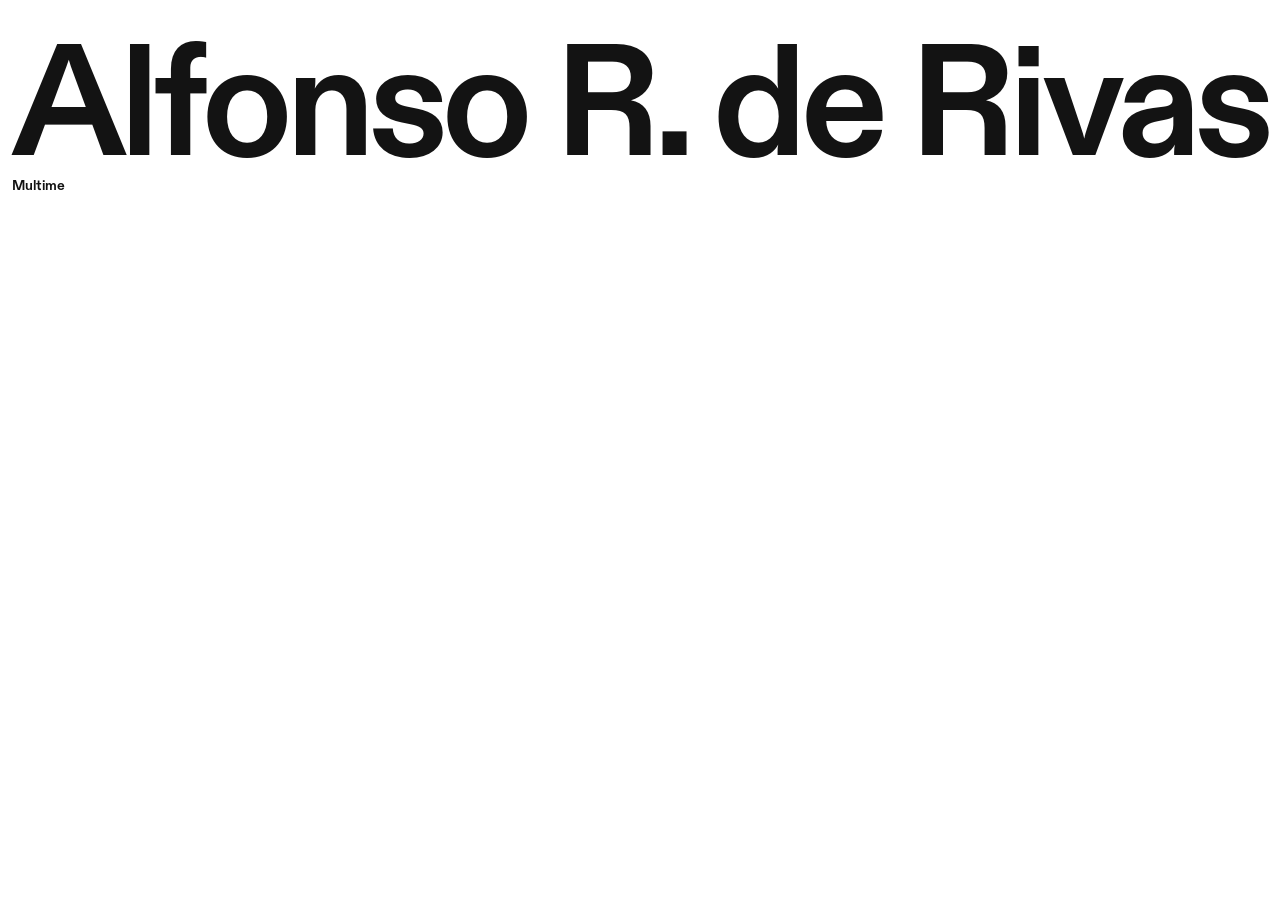
==== commit 604b8745: "change" ====
--- a/index.html
+++ b/index.html
@@ -11,7 +11,7 @@
   <link rel="preload" href="fonts/Diatype-Medium.woff2" as="font" type="font/woff2">
   <link rel="preload" href="fonts/Herbik-Regular.woff2" as="font" type="font/woff2">
   <link rel="preload" href="fonts/Herbik-Bold.woff2" as="font" type="font/woff2">
-  <link rel="stylesheet" href="css/style.css" />
+  <link rel="stylesheet" href="css/style.css?v=231" />
 </head>
 <body class="is-home">
 
@@ -107,10 +107,10 @@
         </span>
       </a>
       <a class="slide" href="proyecto-05.html">
-        <img src="img/lca-carousel.jpg" alt="" loading="lazy" />
+        <img src="img/ua-cover.jpg" alt="" loading="lazy" />
         <span class="slide__label">
-          <span class="slide__name">La Casa Amarilla Estudio, <em>Madrid</em></span>
-          <span class="slide__cat">Art Direction · Photography · Branding</span>
+          <span class="slide__name">Built Not Blessed, <em>Under Armour LA 2028</em></span>
+          <span class="slide__cat">Advertising · Campaign · Branding</span>
         </span>
       </a>
       <a class="slide" href="proyecto-07.html">
@@ -129,9 +129,8 @@
       </a>
       </div>
     </main>
-    <div class="mobile-rows" id="mobileRows"></div>
   </div>
 
-  <script src="js/main.js"></script>
+  <script src="js/main.js?v=231"></script>
 </body>
 </html>
--- a/css/style.css
+++ b/css/style.css
@@ -560,6 +560,16 @@
 }
 
 .project-intro__body p { margin-bottom: 1.1em; max-width: 72ch; }
+
+/* Composición de los textos largos en todos los tamaños de pantalla.
+   Los espacios inseparables del HTML protegen también la última
+   pareja de palabras en navegadores sin text-wrap: pretty. */
+.project-intro__body p,
+.project-media .media-text,
+.studio__text p {
+  text-wrap: pretty;
+}
+
 .project-intro__body .meta { margin-top: 24px; }
 .project-intro__body .tags { margin-top: 10px; margin-bottom: 24px; }
 
@@ -1236,7 +1246,8 @@
 @media (max-width: 680px) {
   :root { --pad: 10px; }
   .more__row { display: block; }
-  .more__row::before { display: none; }
+  .more__row::before { margin-right: 6px; }
+  .more__row.is-current { opacity: 0.4; }
   .sound-track { grid-template-columns: 1fr; }
   .sound-track__head { border-right: none; border-bottom: 1px solid var(--line); }
   .sound-track__process { font-size: 9px; }
@@ -1329,7 +1340,7 @@
   .studio__cols { grid-template-columns: 1fr; max-width: none; }
 }
 @media (max-width: 680px) {
-  .awards { flex-direction: column; }
+  .awards { flex-direction: column; margin-top: 70px; }
   .award-card { min-width: 0; }
   .studio__photos { grid-template-columns: 1fr; padding-right: var(--pad); }
 }
@@ -1380,10 +1391,6 @@
      en conjunto no basta para que ganen: cada uno necesita su
      propio z-index por encima del menú (900) para quedar visible */
   .nav__logo, .nav__burger, .theme-toggle { position: relative; z-index: 950; }
-
-  /* en móvil, las piezas del carrusel se tocan entre sí, sin
-     espacio en blanco de por medio */
-  .track { gap: 0; }
 
   /* el círculo de tema no aparece en la home en móvil (el resto
      de páginas sí lo conservan) */
@@ -1434,64 +1441,30 @@
     overflow: hidden;
   }
 
-  /* en vez de un único carrusel horizontal (poco natural con el
-     dedo), tres franjas apiladas que se mueven solas, cada una en
-     su sentido — nadie tiene que arrastrar nada, y aun así se nota
-     mucho más vivo que una lista quieta. Llenan toda la pantalla
-     por debajo de la barra, que queda flotando transparente encima */
-  .carousel { display: none; }
-  .mobile-rows {
-    display: flex;
-    flex-direction: column;
+  /* El gesto funciona también sobre el espacio vacío de la home.
+     Se conserva el zoom y se permite el scroll normal del menú abierto. */
+  body.is-home .carousel-page,
+  body.is-home .carousel { touch-action: pinch-zoom; }
+  body.is-home.nav-open .carousel-page { touch-action: auto; }
+
+  /* el mismo carrusel único que en escritorio (mismo orden, misma
+     velocidad, mismo JS) — en móvil ocupa solo la mitad inferior
+     de la pantalla; la mitad superior queda en blanco,
+     con la barra de navegación flotando encima */
+  body.is-home .carousel {
+    position: fixed;
+    inset: auto 0 0;
+    height: calc(100vh / 2);
+    height: calc(100svh / 2);
+    height: calc(100dvh / 2);
+    margin: 0;
+    background: #fff;
+  }
+  body.is-home .track {
     height: 100%;
-    gap: 3px; /* solo entre las dos filas — no toca los bordes de arriba ni de abajo */
-    opacity: 0;
-    transition: opacity 0.5s ease;
-  }
-  body.is-ready .mobile-rows { opacity: 1; }
-  .mobile-rows__row {
-    flex: 1;
-    overflow: hidden;
-    position: relative;
-  }
-  .mobile-rows__track {
-    display: flex;
-    gap: 3px; /* espacio lateral entre proyectos dentro de la misma fila */
-    height: 100%;
-    width: max-content;
-    will-change: transform;
-  }
-
-  .mobile-rows__row a {
-    position: relative;
-    flex: none;
-    height: 100%;
-    display: block;
-  }
-  .mobile-rows__row img,
-  .mobile-rows__row video {
-    height: 100%;
-    width: auto;
-    object-fit: cover;
-    display: block;
-    pointer-events: none;
-  }
-  /* fila 1 y 3 avanzan hacia la derecha, la fila 2 hacia la
-     izquierda — direcciones alternas, y cada una a su propia
-     velocidad para que nunca se sientan sincronizadas entre sí */
-  .mobile-rows__row--1 .mobile-rows__track { animation: mobileRowRight 74s linear infinite; animation-delay: -1s; }
-  .mobile-rows__row--2 .mobile-rows__track { animation: mobileRowLeft 96s linear infinite; animation-delay: -1s; }
-  .mobile-rows__row--3 .mobile-rows__track { animation: mobileRowRight 30s linear infinite; }
-  @keyframes mobileRowRight {
-    from { transform: translateX(-50%); }
-    to { transform: translateX(0%); }
-  }
-  @keyframes mobileRowLeft {
-    from { transform: translateX(0%); }
-    to { transform: translateX(-50%); }
-  }
-  @media (prefers-reduced-motion: reduce) {
-    .mobile-rows__track { animation: none; }
+    flex-flow: row nowrap;
+    gap: 2px;
+    padding-left: 0;
   }
 
 
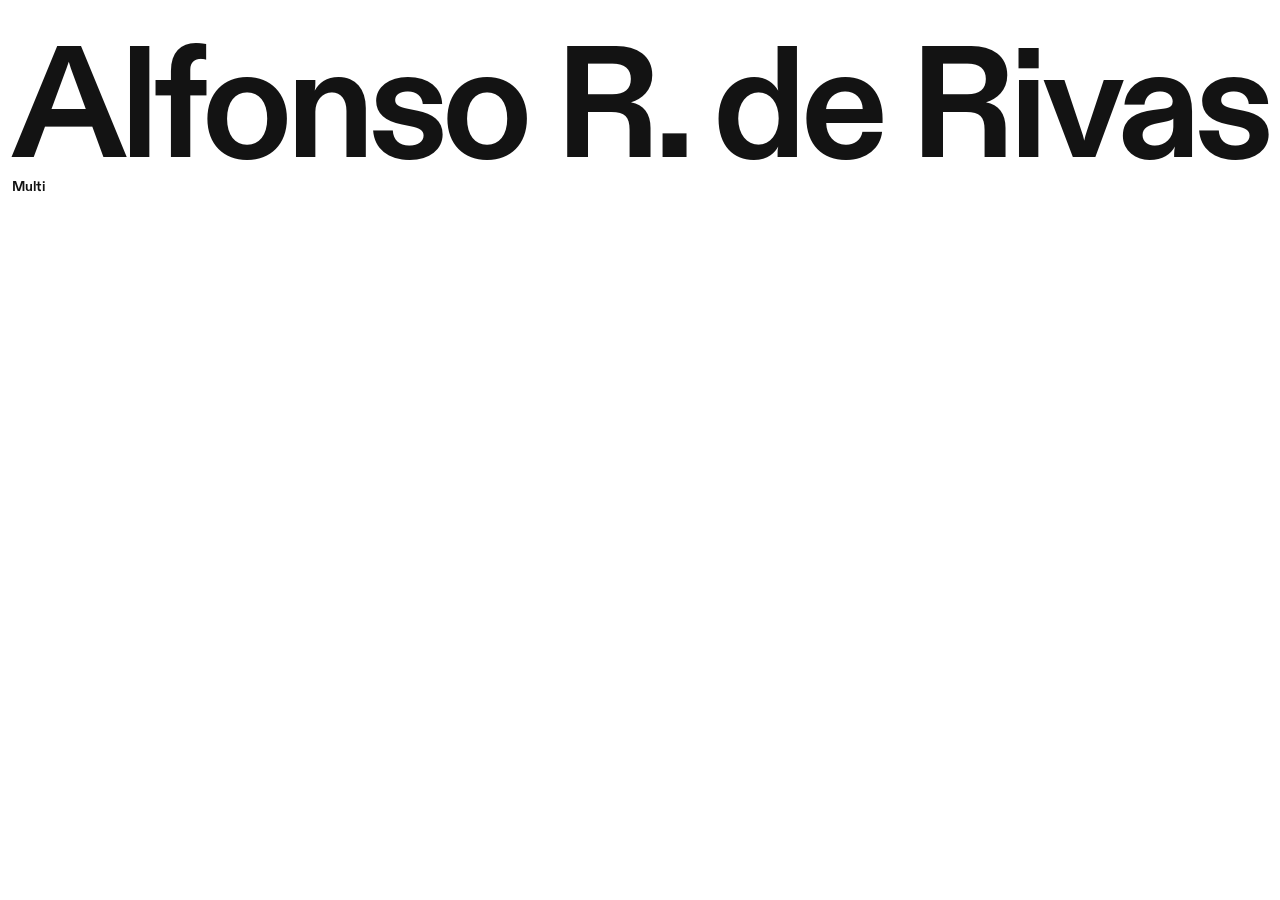
==== commit 871b21fc: "change" ====
--- a/index.html
+++ b/index.html
@@ -11,7 +11,7 @@
   <link rel="preload" href="fonts/Diatype-Medium.woff2" as="font" type="font/woff2">
   <link rel="preload" href="fonts/Herbik-Regular.woff2" as="font" type="font/woff2">
   <link rel="preload" href="fonts/Herbik-Bold.woff2" as="font" type="font/woff2">
-  <link rel="stylesheet" href="css/style.css?v=231" />
+  <link rel="stylesheet" href="css/style.css?v=233" />
 </head>
 <body class="is-home">
 
@@ -107,14 +107,14 @@
         </span>
       </a>
       <a class="slide" href="proyecto-05.html">
-        <img src="img/ua-cover.jpg" alt="" loading="lazy" />
+        <video src="video/ua-carousel.mp4?v=233" poster="img/ua-carousel-poster.jpg?v=233" width="1920" height="1080" autoplay muted loop playsinline preload="auto"></video>
         <span class="slide__label">
           <span class="slide__name">Built Not Blessed, <em>Under Armour LA 2028</em></span>
           <span class="slide__cat">Advertising · Campaign · Branding</span>
         </span>
       </a>
       <a class="slide" href="proyecto-07.html">
-        <video src="video/oakley-carousel.mp4" autoplay muted loop playsinline preload="auto"></video>
+        <video src="video/oakley-carousel.mp4?v=234" poster="img/oakley-carousel-poster.jpg?v=234" width="2276" height="1280" autoplay muted loop playsinline preload="auto"></video>
         <span class="slide__label">
           <span class="slide__name">Oakley Neptune, <em>Design without human supervision</em></span>
           <span class="slide__cat">Product Design · 3D</span>
@@ -131,6 +131,6 @@
     </main>
   </div>
 
-  <script src="js/main.js?v=231"></script>
+  <script src="js/main.js?v=235"></script>
 </body>
 </html>
--- a/css/style.css
+++ b/css/style.css
@@ -721,6 +721,16 @@
 .project-media .ph-block.transparent img { width: 100%; height: auto; object-fit: contain; }
 .project-media .ph-block img,
 .project-media .ph-block video { width: 100%; height: 100%; object-fit: cover; display: block; }
+/* Built Not Blessed: composición unificada solo en escritorio;
+   en móvil/tablet se conservan las dos piezas originales. */
+.project-media .ph-block.ua-lucky-pair { aspect-ratio: 1800 / 1191; }
+.ua-lucky-pair picture { display: block; width: 100%; height: 100%; }
+@media (min-width: 901px) {
+  .project-media .ph-block.ua-lucky-pair { aspect-ratio: 2048 / 679; }
+  .project-media .ua-lucky-pair img { object-fit: contain; }
+  .project-media .ua-lucky-second { display: none; }
+}
+
 /* estos tres vídeos concretos quedaban con demasiado aire dentro
    de su marco recortado — un acercamiento extra para que el
    encuadre se sienta más cerrado y con más presencia */
@@ -1341,6 +1351,25 @@
 }
 @media (max-width: 680px) {
   .awards { flex-direction: column; margin-top: 70px; }
+  /* Primer pantallazo: presentación + premios, con el siguiente
+     bloque de programas asomando 48px por el borde inferior, sin cortar contenido. */
+  .studio__overview {
+    display: flex;
+    flex-direction: column;
+    min-height: calc(100vh - var(--info-overview-top, 70px) - 48px);
+    min-height: calc(100svh - var(--info-overview-top, 70px) - 48px);
+    padding-bottom: 20px;
+  }
+  .studio__overview .awards {
+    position: static;
+    width: 100%;
+    margin: auto 0 0;
+    padding-top: 12px;
+    gap: 10px;
+  }
+  .studio__overview .award-card { flex: 0 0 auto; padding: 14px 16px; }
+  .studio__overview .award-card__title { margin: 0; max-width: none; }
+  .studio__overview .award-card__top { margin-bottom: 6px; }
   .award-card { min-width: 0; }
   .studio__photos { grid-template-columns: 1fr; padding-right: var(--pad); }
 }
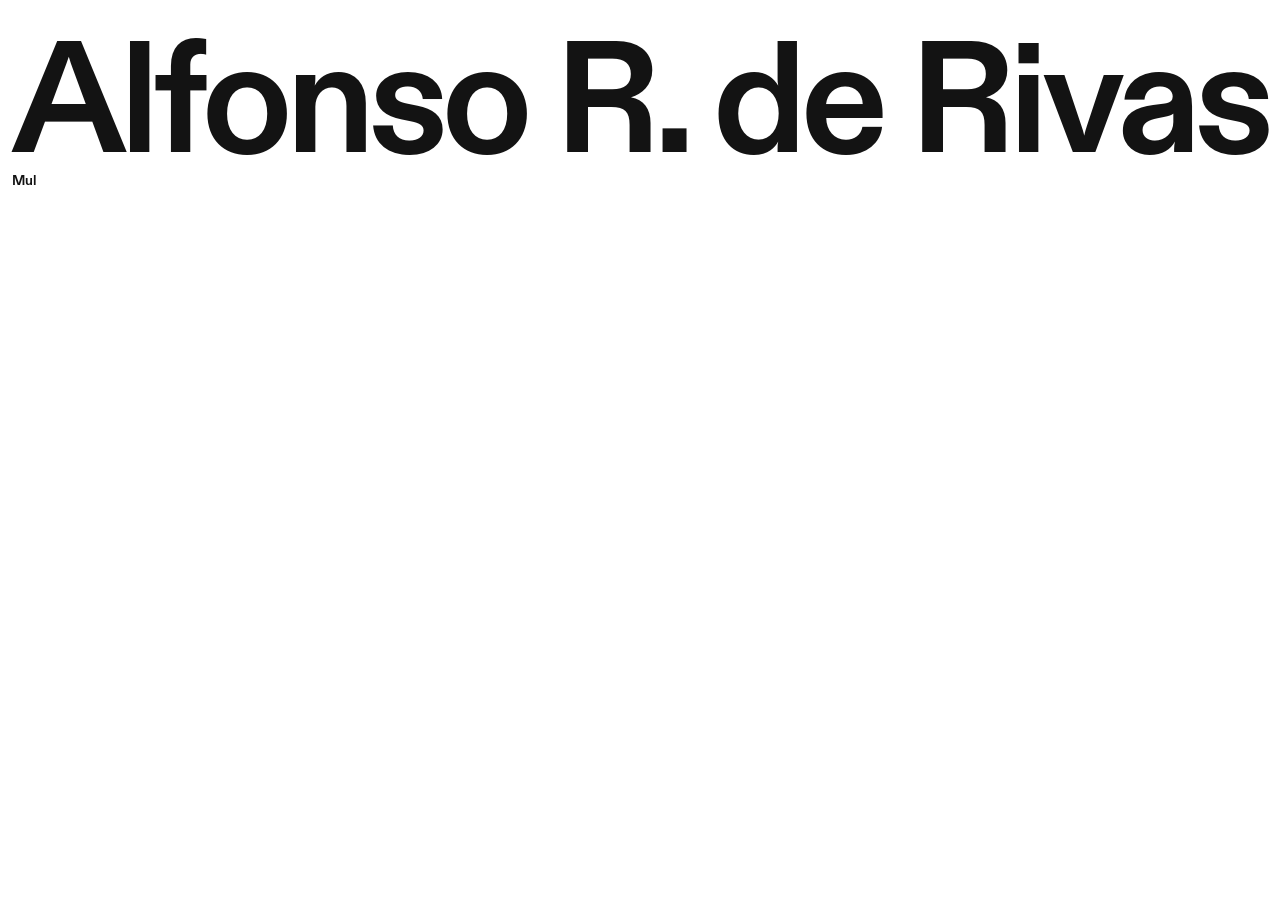
==== commit 0f68381b: "change" ====
--- a/index.html
+++ b/index.html
@@ -11,7 +11,7 @@
   <link rel="preload" href="fonts/Diatype-Medium.woff2" as="font" type="font/woff2">
   <link rel="preload" href="fonts/Herbik-Regular.woff2" as="font" type="font/woff2">
   <link rel="preload" href="fonts/Herbik-Bold.woff2" as="font" type="font/woff2">
-  <link rel="stylesheet" href="css/style.css?v=233" />
+  <link rel="stylesheet" href="css/style.css?v=244" />
 </head>
 <body class="is-home">
 
@@ -131,6 +131,6 @@
     </main>
   </div>
 
-  <script src="js/main.js?v=235"></script>
+  <script src="js/main.js?v=244"></script>
 </body>
 </html>
--- a/css/style.css
+++ b/css/style.css
@@ -168,7 +168,7 @@
   display: flex;
   justify-content: space-between;
   gap: 12px;
-  margin-top: clamp(-10px, -0.4vw, -4px);
+  margin-top: clamp(-14px, -0.55vw, -6px);
   font-family: var(--sans);
   font-weight: 700;
   font-size: clamp(11px, 1.1vw, 16px);
@@ -477,17 +477,13 @@
 }
 
 /* ============================================================
-   WORKS — filas de 3, alineadas por la base. Cada fila es su
-   propia retícula, así que el orden es siempre exacto (nunca se
-   rompe) y las piezas conservan su proporción real dentro de la
-   fila en vez de estirarse todas a la misma altura.
+   WORKS — disposición original en columnas en escritorio;
+   una columna y orden de lectura propio en móvil.
    ============================================================ */
 .rows { padding: var(--content-top) var(--pad) 30px; }
 
-.works-grid {
-  columns: 2;
-  column-gap: 6px;
-}
+.works-grid { columns: 2; column-gap: 6px; }
+
 
 .card {
   display: inline-block;
@@ -1398,7 +1394,6 @@
    RESPONSIVE
    ============================================================ */
 @media (max-width: 1000px) {
-  .works-grid { columns: 2; }
   .archive-grid { columns: 5; }
   .more { grid-template-columns: 1fr; }
   .more__thumb { position: static; justify-self: start; max-width: 340px; }
@@ -1434,7 +1429,14 @@
   .sound-track__head { border-right: none; border-bottom: 1px solid var(--line); }
   .sound-ruler { grid-template-columns: 1fr; }
   .sound-ruler__spacer { display: none; }
-  .works-grid { columns: 1; }
+  .works-grid {
+    display: grid;
+    columns: auto;
+    grid-template-columns: minmax(0, 1fr);
+    gap: 26px;
+  }
+  .works-grid .card { margin-bottom: 0; min-width: 0; }
+
   .archive-grid { columns: 3; }
   .project-media { grid-template-columns: 1fr; }
   .project-media .ph-block,
@@ -1597,3 +1599,56 @@
   /* con el menú abierto, la página de detrás no hace scroll */
   body.nav-open { overflow: hidden; height: 100vh; height: 100dvh; }
 }
+
+/* Entrada móvil: nombre en una línea en el espacio sobre el carrusel. */
+@media (max-width: 680px) {
+  .preloader__inner {
+    position: absolute;
+    top: var(--preloader-top, 40px);
+    padding: 0 var(--pad);
+    display: flex;
+    flex-direction: column;
+    justify-content: flex-start;
+    gap: 0;
+  }
+  .preloader__name {
+    align-self: flex-start;
+    width: max-content;
+    flex: 0 0 auto;
+    line-height: 1;
+  }
+  .preloader__tagline { flex: 0 0 22px; margin-top: -2px; gap: 4px; font-size: 11px; }
+}
+
+/* Cristal de scroll: capa independiente bajo los enlaces de la nav,
+   para filtrar el contenido de fondo sin desenfocar la navegación. */
+.nav-glass {
+  position: fixed;
+  z-index: 49;
+  pointer-events: none;
+  overflow: hidden;
+  opacity: 0;
+  background: linear-gradient(115deg,
+    rgba(160, 222, 255, 0.045), rgba(233, 179, 255, 0.035) 45%,
+    rgba(255, 225, 157, 0.045) 80%, transparent);
+  -webkit-backdrop-filter: blur(5px) saturate(1.3);
+  backdrop-filter: blur(5px) saturate(1.3);
+  -webkit-mask-image: linear-gradient(to bottom, #000 0%, rgba(0, 0, 0, 0.82) 20%, rgba(0, 0, 0, 0.48) 45%, rgba(0, 0, 0, 0.16) 72%, transparent 100%);
+  mask-image: linear-gradient(to bottom, #000 0%, rgba(0, 0, 0, 0.82) 20%, rgba(0, 0, 0, 0.48) 45%, rgba(0, 0, 0, 0.16) 72%, transparent 100%);
+  transition: opacity 240ms ease-out;
+}
+.nav-glass.is-scrolling { opacity: 1; transition-duration: 90ms; }
+/* Separación cromática donde se admiten filtros SVG de fondo;
+   el resto conserva el cristal suave con los matices de color. */
+@supports (backdrop-filter: url("#nav-refraction")) {
+  .nav-glass {
+    backdrop-filter: url("#nav-refraction") blur(0.9px) saturate(1.25);
+  }
+}
+.nav-glass-defs { position: fixed; width: 0; height: 0; overflow: hidden; pointer-events: none; }
+body.nav-open .nav-glass,
+body.is-loading .nav-glass,
+body.page-leave .nav-glass { opacity: 0; transition-duration: 0ms; }
+@media (prefers-reduced-motion: reduce) {
+  .nav-glass { display: none; }
+}
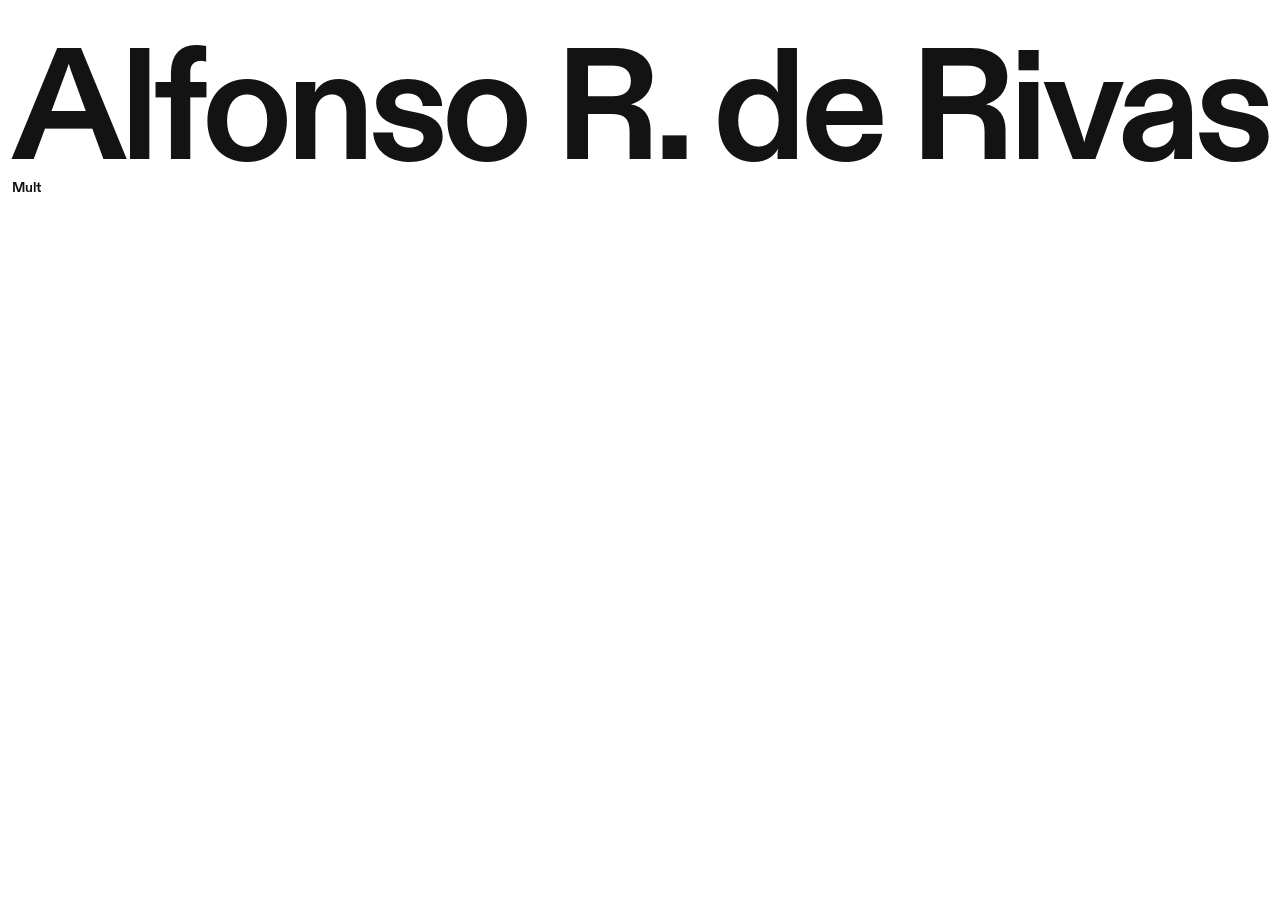
==== commit 33efdece: "change" ====
--- a/index.html
+++ b/index.html
@@ -11,7 +11,7 @@
   <link rel="preload" href="fonts/Diatype-Medium.woff2" as="font" type="font/woff2">
   <link rel="preload" href="fonts/Herbik-Regular.woff2" as="font" type="font/woff2">
   <link rel="preload" href="fonts/Herbik-Bold.woff2" as="font" type="font/woff2">
-  <link rel="stylesheet" href="css/style.css?v=244" />
+  <link rel="stylesheet" href="css/style.css?v=246" />
 </head>
 <body class="is-home">
 
@@ -131,6 +131,6 @@
     </main>
   </div>
 
-  <script src="js/main.js?v=244"></script>
+  <script src="js/main.js?v=247"></script>
 </body>
 </html>
--- a/css/style.css
+++ b/css/style.css
@@ -1251,9 +1251,23 @@
 
 @media (max-width: 680px) {
   :root { --pad: 10px; }
-  .more__row { display: block; }
-  .more__row::before { margin-right: 6px; }
+  /* La flecha queda fuera del texto: todas las líneas comparten
+     el mismo inicio y se desplazan juntas cuando aparece. */
+  .more__row { display: block; position: relative; padding-left: 0; }
+  .more__row::before {
+    position: absolute;
+    left: 0;
+    top: 8px;
+    width: 1em;
+    margin-right: 0;
+  }
+  .more__row.is-current,
+  .more__row:focus-visible { padding-left: calc(1em + 6px); }
+  .more__row:focus-visible::before { opacity: 1; }
   .more__row.is-current { opacity: 0.4; }
+  @media (hover: hover) and (pointer: fine) {
+    .more__row:hover { padding-left: calc(1em + 6px); }
+  }
   .sound-track { grid-template-columns: 1fr; }
   .sound-track__head { border-right: none; border-bottom: 1px solid var(--line); }
   .sound-track__process { font-size: 9px; }
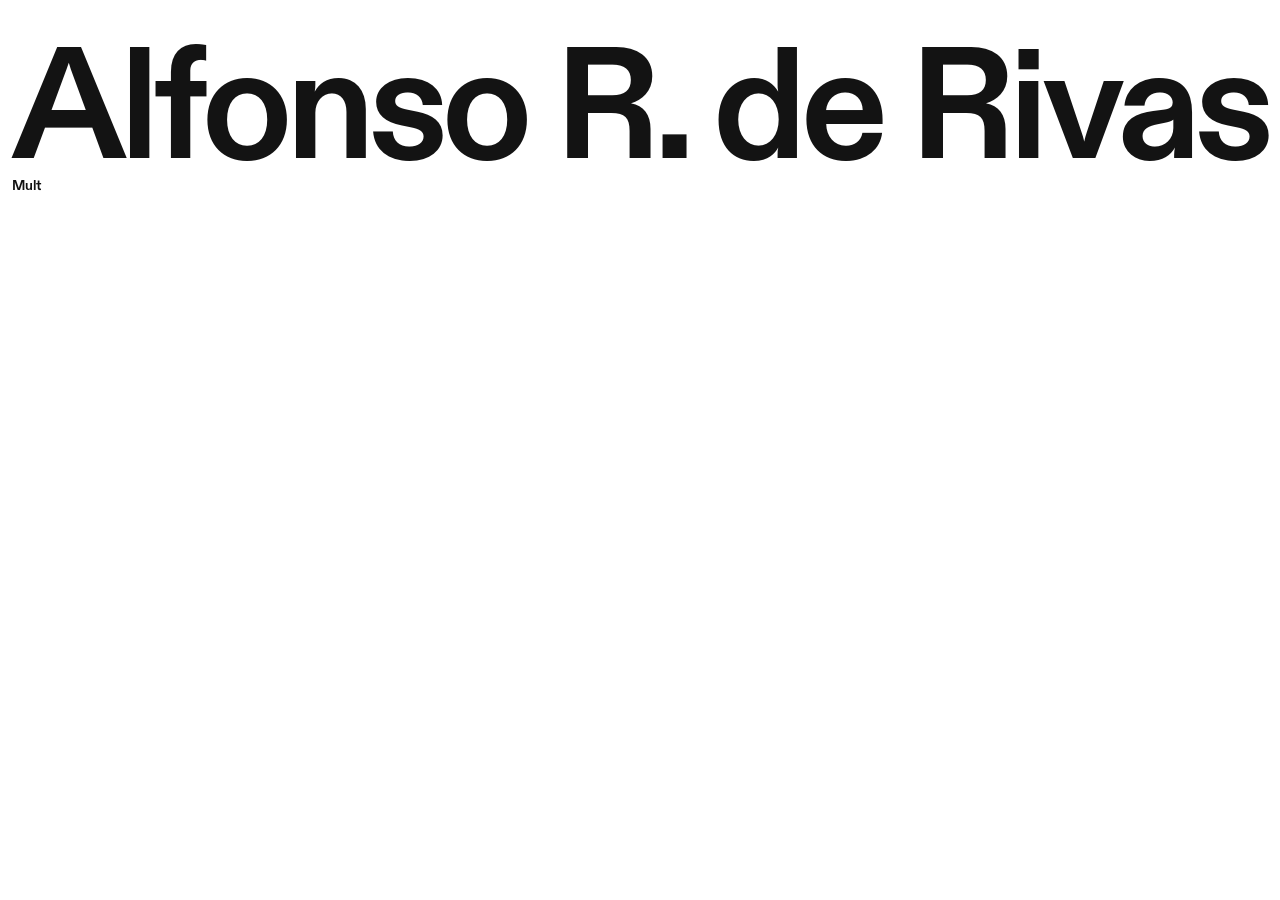
==== commit 6a175d0c: "change" ====
--- a/index.html
+++ b/index.html
@@ -1,6 +1,7 @@
 <!DOCTYPE html>
 <html lang="en">
 <head>
+  <link rel="icon" type="image/png" href="favicon.png?v=253" />
   <meta charset="UTF-8" />
   <script>
     if (localStorage.getItem('theme') === 'dark') document.documentElement.classList.add('dark');
@@ -11,7 +12,7 @@
   <link rel="preload" href="fonts/Diatype-Medium.woff2" as="font" type="font/woff2">
   <link rel="preload" href="fonts/Herbik-Regular.woff2" as="font" type="font/woff2">
   <link rel="preload" href="fonts/Herbik-Bold.woff2" as="font" type="font/woff2">
-  <link rel="stylesheet" href="css/style.css?v=246" />
+  <link rel="stylesheet" href="css/style.css?v=254" />
 </head>
 <body class="is-home">
 
@@ -131,6 +132,6 @@
     </main>
   </div>
 
-  <script src="js/main.js?v=247"></script>
+  <script src="js/main.js?v=254"></script>
 </body>
 </html>
--- a/css/style.css
+++ b/css/style.css
@@ -826,11 +826,10 @@
 /* ============================================================
    ARCHIVE — mosaico denso, sin espaciado entre piezas, en
    columnas; cada imagen conserva su proporción real (por eso no
-   se fuerza un aspect-ratio uniforme, solo variantes de ejemplo
-   mientras son placeholders)
+   se fuerza un aspect-ratio uniforme)
    ============================================================ */
 .archive-grid {
-  columns: 8;
+  columns: 6;
   column-gap: 0;
   padding-top: var(--content-top);
 }
@@ -842,17 +841,14 @@
   background: var(--ph);
   cursor: pointer;
   opacity: 0;
-  transform: translateY(26px);
-  transition: filter 0.4s ease, opacity 0.6s var(--ease), transform 0.6s var(--ease);
-}
-/* el JS marca cada pieza como cargada en cuanto su imagen o vídeo
-   está listo de verdad, así el fundido con leve subida sustituye
-   al "chispazo" brusco de que cada archivo remoto aparezca en un
-   instante distinto según tarde en descargarse */
+  transition: filter 0.4s ease, opacity 0.6s var(--ease);
+}
+/* Fade in each ready piece without translating multicolumn fragments.
+   Intrinsic media dimensions reserve its space before loading. */
 .archive-grid__item.is-loaded { opacity: 1; transform: translateY(0); }
 @media (hover: hover) and (pointer: fine) { .archive-grid__item:hover { filter: brightness(0.94); } }
 .archive-grid__item img,
-.archive-grid__item video { width: 100%; display: block; }
+.archive-grid__item video { width: 100%; height: auto; display: block; }
 
 @media (prefers-reduced-motion: reduce) {
   .archive-grid__item { opacity: 1 !important; transform: none !important; transition: none !important; }
@@ -1408,7 +1404,7 @@
    RESPONSIVE
    ============================================================ */
 @media (max-width: 1000px) {
-  .archive-grid { columns: 5; }
+  .archive-grid { columns: 4; column-gap: 0; }
   .more { grid-template-columns: 1fr; }
   .more__thumb { position: static; justify-self: start; max-width: 340px; }
   .footer { grid-template-columns: 1fr 1fr; }
@@ -1451,7 +1447,7 @@
   }
   .works-grid .card { margin-bottom: 0; min-width: 0; }
 
-  .archive-grid { columns: 3; }
+  .archive-grid { columns: 2; column-gap: 0; }
   .project-media { grid-template-columns: 1fr; }
   .project-media .ph-block,
   .project-media .ph-block.full,
@@ -1503,7 +1499,7 @@
     height: calc(100svh / 2);
     height: calc(100dvh / 2);
     margin: 0;
-    background: #fff;
+    background: var(--bg);
   }
   body.is-home .track {
     height: 100%;
